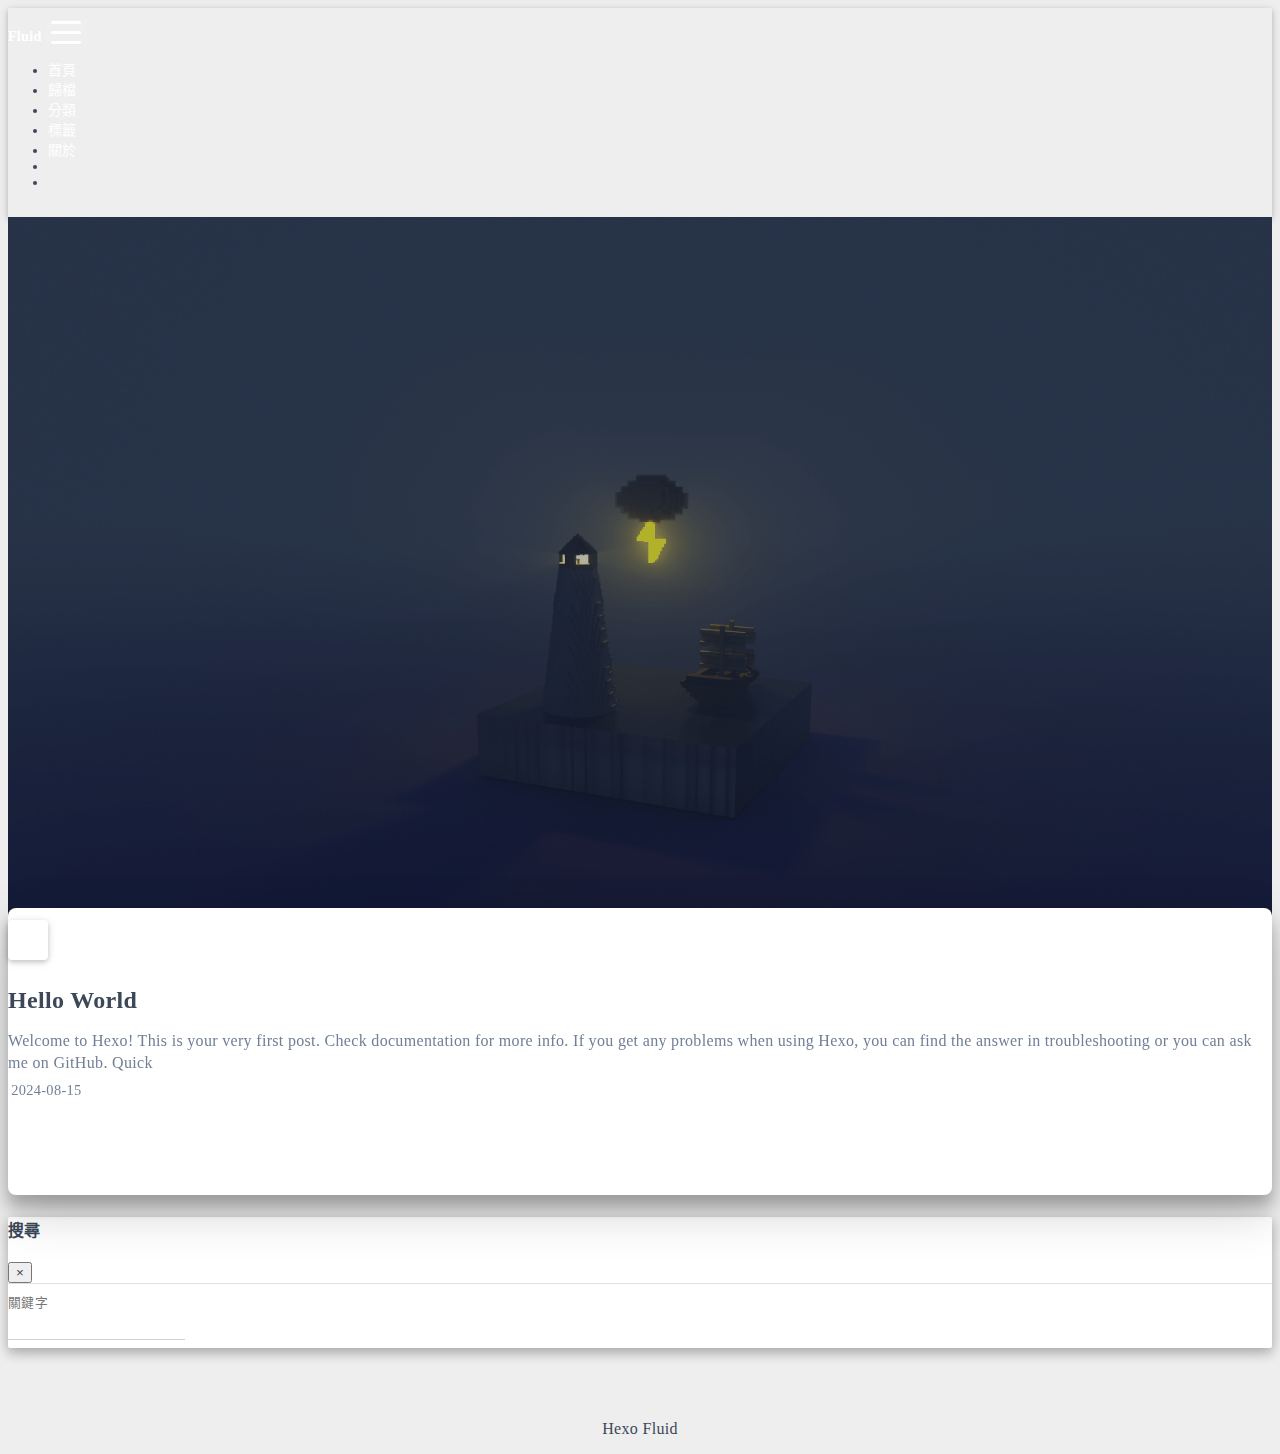
==== index.html @ ff2a2ff5 "Site updated: 2024-08-15 23:51:55" ====
<!DOCTYPE html>
<html lang="zh-TW" data-default-color-scheme=auto>



<head>
  <meta charset="UTF-8">

  <link rel="apple-touch-icon" sizes="76x76" href="/img/fluid.png">
  <link rel="icon" href="/img/fluid.png">
  

  <meta name="viewport" content="width=device-width, initial-scale=1.0, maximum-scale=5.0, shrink-to-fit=no">
  <meta http-equiv="x-ua-compatible" content="ie=edge">
  
  <meta name="theme-color" content="#2f4154">
  <meta name="author" content="James Rick">
  <meta name="keywords" content="">
  
    <meta property="og:type" content="website">
<meta property="og:title" content="Hexo">
<meta property="og:url" content="https://james093023.github.io/index.html">
<meta property="og:site_name" content="Hexo">
<meta property="og:locale" content="zh_TW">
<meta property="article:author" content="James Rick">
<meta name="twitter:card" content="summary_large_image">
  
  
  
  <title>Hexo</title>

  <link  rel="stylesheet" href="https://lib.baomitu.com/twitter-bootstrap/4.6.1/css/bootstrap.min.css" />





<!-- 主题依赖的图标库，不要自行修改 -->
<!-- Do not modify the link that theme dependent icons -->

<link rel="stylesheet" href="//at.alicdn.com/t/c/font_1749284_5i9bdhy70f8.css">



<link rel="stylesheet" href="//at.alicdn.com/t/c/font_1736178_k526ubmyhba.css">


<link  rel="stylesheet" href="/css/main.css" />


  <link id="highlight-css" rel="stylesheet" href="/css/highlight.css" />
  
    <link id="highlight-css-dark" rel="stylesheet" href="/css/highlight-dark.css" />
  




  <script id="fluid-configs">
    var Fluid = window.Fluid || {};
    Fluid.ctx = Object.assign({}, Fluid.ctx)
    var CONFIG = {"hostname":"james093023.github.io","root":"/","version":"1.9.8","typing":{"enable":true,"typeSpeed":70,"cursorChar":"_","loop":false,"scope":[]},"anchorjs":{"enable":true,"element":"h1,h2,h3,h4,h5,h6","placement":"left","visible":"hover","icon":""},"progressbar":{"enable":true,"height_px":3,"color":"#29d","options":{"showSpinner":false,"trickleSpeed":100}},"code_language":{"enable":true,"default":"TEXT"},"copy_btn":true,"image_caption":{"enable":true},"image_zoom":{"enable":true,"img_url_replace":["",""]},"toc":{"enable":true,"placement":"right","headingSelector":"h1,h2,h3,h4,h5,h6","collapseDepth":0},"lazyload":{"enable":true,"loading_img":"/img/loading.gif","onlypost":false,"offset_factor":2},"web_analytics":{"enable":false,"follow_dnt":true,"baidu":null,"google":{"measurement_id":null},"tencent":{"sid":null,"cid":null},"leancloud":{"app_id":null,"app_key":null,"server_url":null,"path":"window.location.pathname","ignore_local":false},"umami":{"src":null,"website_id":null,"domains":null,"start_time":"2024-01-01T00:00:00.000Z","token":null,"api_server":null}},"search_path":"/local-search.xml","include_content_in_search":true};

    if (CONFIG.web_analytics.follow_dnt) {
      var dntVal = navigator.doNotTrack || window.doNotTrack || navigator.msDoNotTrack;
      Fluid.ctx.dnt = dntVal && (dntVal.startsWith('1') || dntVal.startsWith('yes') || dntVal.startsWith('on'));
    }
  </script>
  <script  src="/js/utils.js" ></script>
  <script  src="/js/color-schema.js" ></script>
  


  
<meta name="generator" content="Hexo 7.3.0"></head>


<body>
  

  <header>
    

<div class="header-inner" style="height: 100vh;">
  <nav id="navbar" class="navbar fixed-top  navbar-expand-lg navbar-dark scrolling-navbar">
  <div class="container">
    <a class="navbar-brand" href="/">
      <strong>Fluid</strong>
    </a>

    <button id="navbar-toggler-btn" class="navbar-toggler" type="button" data-toggle="collapse"
            data-target="#navbarSupportedContent"
            aria-controls="navbarSupportedContent" aria-expanded="false" aria-label="Toggle navigation">
      <div class="animated-icon"><span></span><span></span><span></span></div>
    </button>

    <!-- Collapsible content -->
    <div class="collapse navbar-collapse" id="navbarSupportedContent">
      <ul class="navbar-nav ml-auto text-center">
        
          
          
          
          
            <li class="nav-item">
              <a class="nav-link" href="/" target="_self">
                <i class="iconfont icon-home-fill"></i>
                <span>首頁</span>
              </a>
            </li>
          
        
          
          
          
          
            <li class="nav-item">
              <a class="nav-link" href="/archives/" target="_self">
                <i class="iconfont icon-archive-fill"></i>
                <span>歸檔</span>
              </a>
            </li>
          
        
          
          
          
          
            <li class="nav-item">
              <a class="nav-link" href="/categories/" target="_self">
                <i class="iconfont icon-category-fill"></i>
                <span>分類</span>
              </a>
            </li>
          
        
          
          
          
          
            <li class="nav-item">
              <a class="nav-link" href="/tags/" target="_self">
                <i class="iconfont icon-tags-fill"></i>
                <span>標籤</span>
              </a>
            </li>
          
        
          
          
          
          
            <li class="nav-item">
              <a class="nav-link" href="/about/" target="_self">
                <i class="iconfont icon-user-fill"></i>
                <span>關於</span>
              </a>
            </li>
          
        
        
          <li class="nav-item" id="search-btn">
            <a class="nav-link" target="_self" href="javascript:;" data-toggle="modal" data-target="#modalSearch" aria-label="Search">
              <i class="iconfont icon-search"></i>
            </a>
          </li>
          
        
        
          <li class="nav-item" id="color-toggle-btn">
            <a class="nav-link" target="_self" href="javascript:;" aria-label="Color Toggle">
              <i class="iconfont icon-dark" id="color-toggle-icon"></i>
            </a>
          </li>
        
      </ul>
    </div>
  </div>
</nav>

  

<div id="banner" class="banner" parallax=true
     style="background: url('/img/default.png') no-repeat center center; background-size: cover;">
  <div class="full-bg-img">
    <div class="mask flex-center" style="background-color: rgba(0, 0, 0, 0.3)">
      <div class="banner-text text-center fade-in-up">
        <div class="h2">
          
            <span id="subtitle" data-typed-text="An elegant Material-Design theme for Hexo"></span>
          
        </div>

        
      </div>

      
        <div class="scroll-down-bar">
          <i class="iconfont icon-arrowdown"></i>
        </div>
      
    </div>
  </div>
</div>

</div>

  </header>

  <main>
    
      <div class="container nopadding-x-md">
        <div id="board"
          style="margin-top: 0">
          
          <div class="container">
            <div class="row">
              <div class="col-12 col-md-10 m-auto">
                


  <div class="row mx-auto index-card">
    
    
    <article class="col-12 col-md-12 mx-auto index-info">
      <h2 class="index-header">
        
        <a href="/2024/08/15/hello-world/" target="_self">
          Hello World
        </a>
      </h2>

      
      <a class="index-excerpt index-excerpt__noimg" href="/2024/08/15/hello-world/" target="_self">
        <div>
          Welcome to Hexo! This is your very first post. Check documentation for more info. If you get any problems when using Hexo, you can find the answer in troubleshooting or you can ask me on GitHub. Quick
        </div>
      </a>

      <div class="index-btm post-metas">
        
          <div class="post-meta mr-3">
            <i class="iconfont icon-date"></i>
            <time datetime="2024-08-15 23:43" pubdate>
              2024-08-15
            </time>
          </div>
        
        
        
      </div>
    </article>
  </div>





              </div>
            </div>
          </div>
        </div>
      </div>
    

    
      <a id="scroll-top-button" aria-label="TOP" href="#" role="button">
        <i class="iconfont icon-arrowup" aria-hidden="true"></i>
      </a>
    

    
      <div class="modal fade" id="modalSearch" tabindex="-1" role="dialog" aria-labelledby="ModalLabel"
     aria-hidden="true">
  <div class="modal-dialog modal-dialog-scrollable modal-lg" role="document">
    <div class="modal-content">
      <div class="modal-header text-center">
        <h4 class="modal-title w-100 font-weight-bold">搜尋</h4>
        <button type="button" id="local-search-close" class="close" data-dismiss="modal" aria-label="Close">
          <span aria-hidden="true">&times;</span>
        </button>
      </div>
      <div class="modal-body mx-3">
        <div class="md-form mb-5">
          <input type="text" id="local-search-input" class="form-control validate">
          <label data-error="x" data-success="v" for="local-search-input">關鍵字</label>
        </div>
        <div class="list-group" id="local-search-result"></div>
      </div>
    </div>
  </div>
</div>

    

    
  </main>

  <footer>
    <div class="footer-inner">
  
    <div class="footer-content">
       <a href="https://hexo.io" target="_blank" rel="nofollow noopener"><span>Hexo</span></a> <i class="iconfont icon-love"></i> <a href="https://github.com/fluid-dev/hexo-theme-fluid" target="_blank" rel="nofollow noopener"><span>Fluid</span></a> 
    </div>
  
  
  
</div>

  </footer>

  <!-- Scripts -->
  
  <script  src="https://lib.baomitu.com/nprogress/0.2.0/nprogress.min.js" ></script>
  <link  rel="stylesheet" href="https://lib.baomitu.com/nprogress/0.2.0/nprogress.min.css" />

  <script>
    NProgress.configure({"showSpinner":false,"trickleSpeed":100})
    NProgress.start()
    window.addEventListener('load', function() {
      NProgress.done();
    })
  </script>


<script  src="https://lib.baomitu.com/jquery/3.6.4/jquery.min.js" ></script>
<script  src="https://lib.baomitu.com/twitter-bootstrap/4.6.1/js/bootstrap.min.js" ></script>
<script  src="/js/events.js" ></script>
<script  src="/js/plugins.js" ></script>


  <script  src="https://lib.baomitu.com/typed.js/2.0.12/typed.min.js" ></script>
  <script>
    (function (window, document) {
      var typing = Fluid.plugins.typing;
      var subtitle = document.getElementById('subtitle');
      if (!subtitle || !typing) {
        return;
      }
      var text = subtitle.getAttribute('data-typed-text');
      
        typing(text);
      
    })(window, document);
  </script>




  
    <script  src="/js/img-lazyload.js" ></script>
  




  <script  src="/js/local-search.js" ></script>





<!-- 主题的启动项，将它保持在最底部 -->
<!-- the boot of the theme, keep it at the bottom -->
<script  src="/js/boot.js" ></script>


  

  <noscript>
    <div class="noscript-warning">博客在允許 JavaScript 運行的環境下瀏覽效果更佳</div>
  </noscript>
</body>
</html>
---- css/main.css ----
.anchorjs-link {
  text-decoration: none !important;
  transition: opacity 0.2s ease-in-out;
}
.markdown-body h1:hover > .anchorjs-link,
h2:hover > .anchorjs-link,
h3:hover > .anchorjs-link,
h4:hover > .anchorjs-link,
h5:hover > .anchorjs-link,
h6:hover > .anchorjs-link {
  opacity: 1;
}
.banner {
  height: 100%;
  position: relative;
  overflow: hidden;
  cursor: default;
}
.banner .mask {
  position: absolute;
  width: 100%;
  height: 100%;
  background-color: rgba(0,0,0,0.3);
}
.banner[parallax="true"] {
  will-change: transform;
  -webkit-transform-style: preserve-3d;
  -webkit-backface-visibility: hidden;
  transition: transform 0.05s ease-out;
}
@media (max-width: 100vh) {
  .header-inner {
    max-height: 100vw;
  }
  #board {
    margin-top: -1rem !important;
  }
}
@media (max-width: 79.99vh) {
  .scroll-down-bar {
    display: none;
  }
}
#board {
  position: relative;
  margin-top: -2rem;
  padding: 3rem 0;
  background-color: var(--board-bg-color);
  transition: background-color 0.2s ease-in-out;
  border-radius: 0.5rem;
  z-index: 3;
  -webkit-box-shadow: 0 12px 15px 0 rgba(0,0,0,0.24), 0 17px 50px 0 rgba(0,0,0,0.19);
  box-shadow: 0 12px 15px 0 rgba(0,0,0,0.24), 0 17px 50px 0 rgba(0,0,0,0.19);
}
.code-widget {
  display: inline-block;
  background-color: transparent;
  font-size: 0.75rem;
  line-height: 1;
  font-weight: bold;
  padding: 0.3rem 0.1rem 0.1rem 0.1rem;
  position: absolute;
  right: 0.45rem;
  top: 0.15rem;
  z-index: 1;
}
.code-widget-light {
  color: #999;
}
.code-widget-dark {
  color: #bababa;
}
.copy-btn {
  cursor: pointer;
  user-select: none;
  -webkit-appearance: none;
  outline: none;
}
.copy-btn > i {
  font-size: 0.75rem !important;
  font-weight: 400;
  margin-right: 0.15rem;
  opacity: 0;
  transition: opacity 0.2s ease-in-out;
}
.markdown-body pre:hover > .copy-btn > i {
  opacity: 0.9;
}
.markdown-body pre:hover > .copy-btn,
.markdown-body pre:not(:hover) > .copy-btn {
  outline: none;
}
.license-box {
  background-color: rgba(27,31,35,0.05);
  transition: background-color 0.2s ease-in-out;
  border-radius: 4px;
  font-size: 0.9rem;
  overflow: hidden;
  padding: 1.25rem;
  position: relative;
  z-index: 1;
}
.license-box .license-icon {
  position: absolute;
  top: 50%;
  left: 100%;
}
.license-box .license-icon::after {
  content: "\e8e4";
  font-size: 12.5rem;
  line-height: 1;
  opacity: 0.1;
  position: relative;
  left: -0.85em;
  bottom: 0.5em;
  z-index: -1;
}
.license-box .license-title {
  margin-bottom: 1rem;
}
.license-box .license-title div:nth-child(1) {
  line-height: 1.2;
  margin-bottom: 0.25rem;
}
.license-box .license-title div:nth-child(2) {
  color: var(--sec-text-color);
  font-size: 0.8rem;
}
.license-box .license-meta {
  align-items: center;
  display: flex;
  flex-wrap: wrap;
  justify-content: flex-start;
}
.license-box .license-meta .license-meta-item {
  align-items: center;
  justify-content: center;
  margin-right: 1.5rem;
}
.license-box .license-meta .license-meta-item div:nth-child(1) {
  color: var(--sec-text-color);
  font-size: 0.8rem;
  font-weight: normal;
}
.license-box .license-meta .license-meta-item i.iconfont {
  font-size: 1rem;
}
@media (max-width: 575px) and (min-width: 425px) {
  .license-box .license-meta .license-meta-item {
    display: flex;
    justify-content: flex-start;
    flex-wrap: wrap;
    font-size: 0.8rem;
    flex: 0 0 50%;
    max-width: 50%;
    margin-right: 0;
  }
  .license-box .license-meta .license-meta-item div:nth-child(1) {
    margin-right: 0.5rem;
  }
  .license-box .license-meta .license-meta-date {
    order: -1;
  }
}
@media (max-width: 424px) {
  .license-box::after {
    top: -65px;
  }
  .license-box .license-meta {
    flex-direction: column;
    align-items: flex-start;
  }
  .license-box .license-meta .license-meta-item {
    display: flex;
    flex-wrap: wrap;
    font-size: 0.8rem;
  }
  .license-box .license-meta .license-meta-item div:nth-child(1) {
    margin-right: 0.5rem;
  }
}
.footer-inner {
  padding: 3rem 0 1rem 0;
  text-align: center;
}
.footer-inner > div:not(:first-child) {
  margin: 0.25rem 0;
  font-size: 0.85rem;
}
.footer-inner .statistics {
  display: flex;
  flex-direction: row;
  justify-content: center;
}
.footer-inner .statistics > span {
  flex: 1;
  margin: 0 0.25rem;
}
.footer-inner .statistics > *:nth-last-child(2):first-child {
  text-align: right;
}
.footer-inner .statistics > *:nth-last-child(2):first-child ~ * {
  text-align: left;
}
.footer-inner .beian {
  display: flex;
  flex-direction: row;
  justify-content: center;
}
.footer-inner .beian > * {
  margin: 0 0.25rem;
}
.footer-inner .beian-police {
  position: relative;
  overflow: hidden;
  display: inline-flex;
  align-items: center;
  justify-content: left;
}
.footer-inner .beian-police img {
  margin-right: 3px;
  width: 1rem;
  height: 1rem;
  margin-bottom: 0.1rem;
}
@media (max-width: 424px) {
  .footer-inner .statistics {
    flex-direction: column;
  }
  .footer-inner .statistics > *:nth-last-child(2):first-child {
    text-align: center;
  }
  .footer-inner .statistics > *:nth-last-child(2):first-child ~ * {
    text-align: center;
  }
  .footer-inner .beian {
    flex-direction: column;
  }
  .footer-inner .beian .beian-police {
    justify-content: center;
  }
  .footer-inner .beian > *:nth-last-child(2):first-child {
    text-align: center;
  }
  .footer-inner .beian > *:nth-last-child(2):first-child ~ * {
    text-align: center;
  }
}
sup > a::before,
.footnote-text::before {
  display: block;
  content: "";
  margin-top: -5rem;
  height: 5rem;
  width: 1px;
  visibility: hidden;
}
sup > a::before,
.footnote-text::before {
  display: inline-block;
}
.footnote-item::before {
  display: block;
  content: "";
  margin-top: -5rem;
  height: 5rem;
  width: 1px;
  visibility: hidden;
}
.footnote-list ol {
  list-style-type: none;
  counter-reset: sectioncounter;
  padding-left: 0.5rem;
  font-size: 0.95rem;
}
.footnote-list ol li:before {
  font-family: "Helvetica Neue", monospace, "Monaco";
  content: "[" counter(sectioncounter) "]";
  counter-increment: sectioncounter;
}
.footnote-list ol li+li {
  margin-top: 0.5rem;
}
.footnote-text {
  padding-left: 0.5em;
}
.navbar {
  background-color: transparent;
  font-size: 0.875rem;
  box-shadow: 0 2px 5px 0 rgba(0,0,0,0.16), 0 2px 10px 0 rgba(0,0,0,0.12);
  -webkit-box-shadow: 0 2px 5px 0 rgba(0,0,0,0.16), 0 2px 10px 0 rgba(0,0,0,0.12);
}
.navbar .navbar-brand {
  color: var(--navbar-text-color);
}
.navbar .navbar-toggler .animated-icon span {
  background-color: var(--navbar-text-color);
}
.navbar .nav-item .nav-link {
  display: block;
  color: var(--navbar-text-color);
  transition: color 0.2s ease-in-out, background-color 0.2s ease-in-out;
}
.navbar .nav-item .nav-link:hover {
  color: var(--link-hover-color);
}
.navbar .nav-item .nav-link:focus {
  color: var(--navbar-text-color);
}
.navbar .nav-item .nav-link i {
  font-size: 0.875rem;
  line-height: inherit;
}
.navbar .nav-item .nav-link i:only-child {
  margin: 0 0.2rem;
}
.navbar .navbar-toggler {
  border-width: 0;
  outline: 0;
}
.navbar.scrolling-navbar {
  will-change: background, padding;
  -webkit-transition: background 0.5s ease-in-out, padding 0.5s ease-in-out;
  transition: background 0.5s ease-in-out, padding 0.5s ease-in-out;
}
@media (min-width: 600px) {
  .navbar.scrolling-navbar {
    padding-top: 12px;
    padding-bottom: 12px;
  }
  .navbar.scrolling-navbar .navbar-nav > li {
    -webkit-transition-duration: 1s;
    transition-duration: 1s;
  }
}
.navbar.scrolling-navbar.top-nav-collapse {
  padding-top: 5px;
  padding-bottom: 5px;
}
.navbar .dropdown-menu {
  font-size: 0.875rem;
  color: var(--navbar-text-color);
  background-color: rgba(0,0,0,0.3);
  border: none;
  min-width: 8rem;
  -webkit-transition: background 0.5s ease-in-out, padding 0.5s ease-in-out;
  transition: background 0.5s ease-in-out, padding 0.5s ease-in-out;
}
@media (max-width: 991.98px) {
  .navbar .dropdown-menu {
    text-align: center;
  }
}
.navbar .dropdown-item {
  color: var(--navbar-text-color);
}
.navbar .dropdown-item:hover,
.navbar .dropdown-item:focus {
  color: var(--link-hover-color);
  background-color: rgba(0,0,0,0.1);
}
@media (min-width: 992px) {
  .navbar .dropdown:hover > .dropdown-menu {
    display: block;
  }
  .navbar .dropdown > .dropdown-toggle:active {
    pointer-events: none;
  }
  .navbar .dropdown-menu {
    top: 95%;
  }
}
.navbar .animated-icon {
  width: 30px;
  height: 20px;
  position: relative;
  margin: 0;
  -webkit-transform: rotate(0deg);
  -moz-transform: rotate(0deg);
  -o-transform: rotate(0deg);
  transform: rotate(0deg);
  -webkit-transition: 0.5s ease-in-out;
  -moz-transition: 0.5s ease-in-out;
  -o-transition: 0.5s ease-in-out;
  transition: 0.5s ease-in-out;
  cursor: pointer;
}
.navbar .animated-icon span {
  display: block;
  position: absolute;
  height: 3px;
  width: 100%;
  border-radius: 9px;
  opacity: 1;
  left: 0;
  -webkit-transform: rotate(0deg);
  -moz-transform: rotate(0deg);
  -o-transform: rotate(0deg);
  transform: rotate(0deg);
  -webkit-transition: 0.25s ease-in-out;
  -moz-transition: 0.25s ease-in-out;
  -o-transition: 0.25s ease-in-out;
  transition: 0.25s ease-in-out;
  background: #fff;
}
.navbar .animated-icon span:nth-child(1) {
  top: 0;
}
.navbar .animated-icon span:nth-child(2) {
  top: 10px;
}
.navbar .animated-icon span:nth-child(3) {
  top: 20px;
}
.navbar .animated-icon.open span:nth-child(1) {
  top: 11px;
  -webkit-transform: rotate(135deg);
  -moz-transform: rotate(135deg);
  -o-transform: rotate(135deg);
  transform: rotate(135deg);
}
.navbar .animated-icon.open span:nth-child(2) {
  opacity: 0;
  left: -60px;
}
.navbar .animated-icon.open span:nth-child(3) {
  top: 11px;
  -webkit-transform: rotate(-135deg);
  -moz-transform: rotate(-135deg);
  -o-transform: rotate(-135deg);
  transform: rotate(-135deg);
}
.navbar .dropdown-collapse,
.top-nav-collapse,
.navbar-col-show {
  background-color: var(--navbar-bg-color);
}
@media (max-width: 767px) {
  .navbar {
    font-size: 1rem;
    line-height: 2.5rem;
  }
}
.banner-text {
  color: var(--subtitle-color);
  max-width: calc(960px - 6rem);
  width: 80%;
  overflow-wrap: break-word;
}
.banner-text .typed-cursor {
  margin: 0 0.2rem;
}
@media (max-width: 767px) {
  #subtitle,
  .typed-cursor {
    font-size: 1.5rem;
  }
}
@media (max-width: 575px) {
  .banner-text {
    font-size: 0.9rem;
  }
  #subtitle,
  .typed-cursor {
    font-size: 1.35rem;
  }
}
.modal-dialog .modal-content {
  background-color: var(--board-bg-color);
  border: 0;
  border-radius: 0.125rem;
  -webkit-box-shadow: 0 5px 11px 0 rgba(0,0,0,0.18), 0 4px 15px 0 rgba(0,0,0,0.15);
  box-shadow: 0 5px 11px 0 rgba(0,0,0,0.18), 0 4px 15px 0 rgba(0,0,0,0.15);
}
.modal-dialog .modal-content .modal-header {
  border-bottom-color: var(--line-color);
  transition: border-bottom-color 0.2s ease-in-out;
}
.close {
  color: var(--text-color);
}
.close:hover {
  color: var(--link-hover-color);
}
.close:focus {
  outline: 0;
}
.modal-dialog .modal-content .modal-header {
  border-top-left-radius: 0.125rem;
  border-top-right-radius: 0.125rem;
  border-bottom: 1px solid #dee2e6;
}
.md-form {
  position: relative;
  margin-top: 1.5rem;
  margin-bottom: 1.5rem;
}
.md-form input[type] {
  -webkit-box-sizing: content-box;
  box-sizing: content-box;
  background-color: transparent;
  border: none;
  border-bottom: 1px solid #ced4da;
  border-radius: 0;
  outline: none;
  -webkit-box-shadow: none;
  box-shadow: none;
  transition: border-color 0.15s ease-in-out, box-shadow 0.15s ease-in-out, -webkit-box-shadow 0.15s ease-in-out;
}
.md-form input[type]:focus:not([readonly]) {
  border-bottom: 1px solid #4285f4;
  -webkit-box-shadow: 0 1px 0 0 #4285f4;
  box-shadow: 0 1px 0 0 #4285f4;
}
.md-form input[type]:focus:not([readonly]) + label {
  color: #4285f4;
}
.md-form input[type].valid,
.md-form input[type]:focus.valid {
  border-bottom: 1px solid #00c851;
  -webkit-box-shadow: 0 1px 0 0 #00c851;
  box-shadow: 0 1px 0 0 #00c851;
}
.md-form input[type].valid + label,
.md-form input[type]:focus.valid + label {
  color: #00c851;
}
.md-form input[type].invalid,
.md-form input[type]:focus.invalid {
  border-bottom: 1px solid #f44336;
  -webkit-box-shadow: 0 1px 0 0 #f44336;
  box-shadow: 0 1px 0 0 #f44336;
}
.md-form input[type].invalid + label,
.md-form input[type]:focus.invalid + label {
  color: #f44336;
}
.md-form input[type].validate {
  margin-bottom: 2.5rem;
}
.md-form input[type].form-control {
  height: auto;
  padding: 0.6rem 0 0.4rem 0;
  margin: 0 0 0.5rem 0;
  color: var(--text-color);
  background-color: transparent;
  border-radius: 0;
}
.md-form label {
  font-size: 0.8rem;
  position: absolute;
  top: -1rem;
  left: 0;
  color: #757575;
  cursor: text;
  transition: color 0.2s ease-out;
}
.modal-open[style] {
  padding-right: 0 !important;
  overflow: auto;
}
.modal-open[style] #navbar[style] {
  padding-right: 1rem !important;
}
#nprogress .bar {
  height: 3px !important;
  background-color: #29d !important;
}
#nprogress .peg {
  box-shadow: 0 0 14px #29d, 0 0 8px #29d !important;
}
@media (max-width: 575px) {
  #nprogress .bar {
    display: none;
  }
}
.noscript-warning {
  background-color: #f55;
  color: #fff;
  font-family: sans-serif;
  font-size: 1rem;
  font-weight: bold;
  position: fixed;
  left: 0;
  bottom: 0;
  text-align: center;
  width: 100%;
  z-index: 99;
}
.pagination {
  margin-top: 3rem;
  justify-content: center;
}
.pagination .space {
  align-self: flex-end;
}
.pagination .page-number,
.pagination .current,
.pagination .extend {
  outline: 0;
  border: 0;
  background-color: transparent;
  font-size: 0.9rem;
  padding: 0.5rem 0.75rem;
  line-height: 1.25;
  border-radius: 0.125rem;
}
.pagination .page-number {
  margin: 0 0.05rem;
}
.pagination .page-number:hover,
.pagination .current {
  transition: background-color 0.2s ease-in-out;
  background-color: var(--link-hover-bg-color);
}
.qr-trigger {
  cursor: pointer;
  position: relative;
}
.qr-trigger:hover .qr-img {
  display: block;
  transition: all 0.3s;
}
.qr-img {
  max-width: 12rem;
  position: absolute;
  right: -5.25rem;
  z-index: 99;
  display: none;
  border-radius: 0.2rem;
  background-color: transparent;
  box-shadow: 0 0 20px -5px rgba(158,158,158,0.2);
}
.scroll-down-bar {
  position: absolute;
  width: 100%;
  height: 6rem;
  text-align: center;
  cursor: pointer;
  bottom: 0;
}
.scroll-down-bar i.iconfont {
  font-size: 2rem;
  font-weight: bold;
  display: inline-block;
  position: relative;
  padding-top: 2rem;
  color: var(--subtitle-color);
  transform: translateZ(0);
  animation: scroll-down 1.5s infinite;
}
#scroll-top-button {
  position: fixed;
  z-index: 99;
  background: var(--board-bg-color);
  transition: background-color 0.2s ease-in-out, bottom 0.3s ease;
  border-radius: 4px;
  min-width: 40px;
  min-height: 40px;
  bottom: -60px;
  outline: none;
  display: flex;
  display: -webkit-flex;
  align-items: center;
  box-shadow: 0 2px 5px 0 rgba(0,0,0,0.16), 0 2px 10px 0 rgba(0,0,0,0.12);
}
#scroll-top-button i {
  font-size: 32px;
  margin: auto;
  color: var(--sec-text-color);
}
#scroll-top-button:hover i,
#scroll-top-button:active i {
  animation-name: scroll-top;
  animation-duration: 1s;
  animation-delay: 0.1s;
  animation-timing-function: ease-in-out;
  animation-iteration-count: infinite;
  animation-fill-mode: forwards;
  animation-direction: alternate;
}
#local-search-result .search-list-title {
  border-left: 3px solid #0d47a1;
}
#local-search-result .search-list-content {
  padding: 0 1.25rem;
}
#local-search-result .search-word {
  color: #ff4500;
}
#toc {
  visibility: hidden;
}
.toc-header {
  margin-bottom: 0.5rem;
  font-weight: bold;
  line-height: 1.2;
}
.toc-header,
.toc-header > i {
  font-size: 1.25rem;
}
.toc-body {
  max-height: 75vh;
  overflow-y: auto;
  overflow: -moz-scrollbars-none;
  -ms-overflow-style: none;
}
.toc-body ol {
  list-style: none;
  padding-inline-start: 1rem;
}
.toc-body::-webkit-scrollbar {
  display: none;
}
.tocbot-list {
  position: relative;
}
.tocbot-list ol {
  list-style: none;
  padding-left: 1rem;
}
.tocbot-list a {
  font-size: 0.95rem;
}
.tocbot-link {
  color: var(--text-color);
}
.tocbot-active-link {
  font-weight: bold;
  color: var(--link-hover-color);
}
.tocbot-is-collapsed {
  max-height: 0;
}
.tocbot-is-collapsible {
  overflow: hidden;
  transition: all 0.3s ease-in-out;
}
.toc-list-item {
  white-space: nowrap;
  overflow: hidden;
  text-overflow: ellipsis;
}
.toc-list-item.is-active-li::before {
  height: 1rem;
  margin: 0.25rem 0;
  visibility: visible;
}
.toc-list-item::before {
  width: 0.15rem;
  height: 0.2rem;
  position: absolute;
  left: 0.25rem;
  content: "";
  border-radius: 2px;
  margin: 0.65rem 0;
  background: var(--link-hover-color);
  visibility: hidden;
  transition: height 0.1s ease-in-out, margin 0.1s ease-in-out, visibility 0.1s ease-in-out;
}
.sidebar {
  position: -webkit-sticky;
  position: sticky;
  top: 2rem;
  padding: 3rem 0;
}
html {
  font-size: 16px;
  letter-spacing: 0.02em;
}
html,
body {
  height: 100%;
  font-family: var(--font-family-sans-serif);
  overflow-wrap: break-word;
}
body {
  transition: color 0.2s ease-in-out, background-color 0.2s ease-in-out;
  background-color: var(--body-bg-color);
  color: var(--text-color);
  -webkit-font-smoothing: antialiased;
  -moz-osx-font-smoothing: grayscale;
}
body a {
  color: var(--text-color);
  text-decoration: none;
  cursor: pointer;
  transition: color 0.2s ease-in-out, background-color 0.2s ease-in-out;
}
body a:hover {
  color: var(--link-hover-color);
  text-decoration: none;
  transition: color 0.2s ease-in-out, background-color 0.2s ease-in-out;
}
code {
  color: inherit;
}
table {
  font-size: inherit;
  color: var(--post-text-color);
}
img[lazyload] {
  object-fit: cover;
}
*[align="left"] {
  text-align: left;
}
*[align="center"] {
  text-align: center;
}
*[align="right"] {
  text-align: right;
}
::-webkit-scrollbar {
  width: 6px;
  height: 6px;
}
::-webkit-scrollbar-thumb {
  background-color: var(--scrollbar-color);
  border-radius: 6px;
}
::-webkit-scrollbar-thumb:hover {
  background-color: var(--scrollbar-hover-color);
}
::-webkit-scrollbar-corner {
  background-color: transparent;
}
label {
  margin-bottom: 0;
}
i.iconfont {
  font-size: 1em;
  line-height: 1;
}
:root {
  --color-mode: "light";
  --body-bg-color: #eee;
  --board-bg-color: #fff;
  --text-color: #3c4858;
  --sec-text-color: #718096;
  --post-text-color: #2c3e50;
  --post-heading-color: #1a202c;
  --post-link-color: #0366d6;
  --link-hover-color: #30a9de;
  --link-hover-bg-color: #f8f9fa;
  --line-color: #eaecef;
  --navbar-bg-color: #2f4154;
  --navbar-text-color: #fff;
  --subtitle-color: #fff;
  --scrollbar-color: #c4c6c9;
  --scrollbar-hover-color: #a6a6a6;
  --button-bg-color: transparent;
  --button-hover-bg-color: #f2f3f5;
  --highlight-bg-color: #f6f8fa;
  --inlinecode-bg-color: rgba(175,184,193,0.2);
  --fold-title-color: #3c4858;
  --fold-border-color: #eaecef;
}
@media (prefers-color-scheme: dark) {
  :root {
    --color-mode: "dark";
  }
  :root:not([data-user-color-scheme]) {
    --body-bg-color: #181c27;
    --board-bg-color: #252d38;
    --text-color: #c4c6c9;
    --sec-text-color: #a7a9ad;
    --post-text-color: #c4c6c9;
    --post-heading-color: #c4c6c9;
    --post-link-color: #1589e9;
    --link-hover-color: #30a9de;
    --link-hover-bg-color: #364151;
    --line-color: #435266;
    --navbar-bg-color: #1f3144;
    --navbar-text-color: #d0d0d0;
    --subtitle-color: #d0d0d0;
    --scrollbar-color: #687582;
    --scrollbar-hover-color: #9da8b3;
    --button-bg-color: transparent;
    --button-hover-bg-color: #46647e;
    --highlight-bg-color: #303030;
    --inlinecode-bg-color: rgba(99,110,123,0.4);
    --fold-title-color: #c4c6c9;
    --fold-border-color: #435266;
  }
  :root:not([data-user-color-scheme]) img {
    -webkit-filter: brightness(0.9);
    filter: brightness(0.9);
    transition: filter 0.2s ease-in-out;
  }
  :root:not([data-user-color-scheme]) .license-box {
    background-color: rgba(62,75,94,0.35);
    transition: background-color 0.2s ease-in-out;
  }
  :root:not([data-user-color-scheme]) .gt-comment-admin .gt-comment-content {
    background-color: transparent;
    transition: background-color 0.2s ease-in-out;
  }
}
@media not print {
  [data-user-color-scheme="dark"] {
    --body-bg-color: #181c27;
    --board-bg-color: #252d38;
    --text-color: #c4c6c9;
    --sec-text-color: #a7a9ad;
    --post-text-color: #c4c6c9;
    --post-heading-color: #c4c6c9;
    --post-link-color: #1589e9;
    --link-hover-color: #30a9de;
    --link-hover-bg-color: #364151;
    --line-color: #435266;
    --navbar-bg-color: #1f3144;
    --navbar-text-color: #d0d0d0;
    --subtitle-color: #d0d0d0;
    --scrollbar-color: #687582;
    --scrollbar-hover-color: #9da8b3;
    --button-bg-color: transparent;
    --button-hover-bg-color: #46647e;
    --highlight-bg-color: #303030;
    --inlinecode-bg-color: rgba(99,110,123,0.4);
    --fold-title-color: #c4c6c9;
    --fold-border-color: #435266;
  }
  [data-user-color-scheme="dark"] img {
    -webkit-filter: brightness(0.9);
    filter: brightness(0.9);
    transition: filter 0.2s ease-in-out;
  }
  [data-user-color-scheme="dark"] .license-box {
    background-color: rgba(62,75,94,0.35);
    transition: background-color 0.2s ease-in-out;
  }
  [data-user-color-scheme="dark"] .gt-comment-admin .gt-comment-content {
    background-color: transparent;
    transition: background-color 0.2s ease-in-out;
  }
}
@media print {
  :root {
    --color-mode: "light";
  }
}
.fade-in-up {
  -webkit-animation-name: fade-in-up;
  animation-name: fade-in-up;
}
.hidden-mobile {
  display: block;
}
.visible-mobile {
  display: none;
}
@media (max-width: 575px) {
  .hidden-mobile {
    display: none;
  }
  .visible-mobile {
    display: block;
  }
}
.nomargin-x {
  margin-left: 0 !important;
  margin-right: 0 !important;
}
.nopadding-x {
  padding-left: 0 !important;
  padding-right: 0 !important;
}
@media (max-width: 767px) {
  .nopadding-x-md {
    padding-left: 0 !important;
    padding-right: 0 !important;
  }
}
.flex-center {
  display: -webkit-box;
  display: -ms-flexbox;
  display: flex;
  -webkit-box-align: center;
  -ms-flex-align: center;
  align-items: center;
  -webkit-box-pack: center;
  -ms-flex-pack: center;
  justify-content: center;
  height: 100%;
}
.hover-with-bg {
  display: inline-block;
  line-height: 1;
}
.hover-with-bg:hover {
  background-color: var(--link-hover-bg-color);
  transition-duration: 0.2s;
  transition-timing-function: ease-in-out;
  border-radius: 0.2rem;
}
@-moz-keyframes fade-in-up {
  from {
    opacity: 0;
    -webkit-transform: translate3d(0, 100%, 0);
    transform: translate3d(0, 100%, 0);
  }
  to {
    opacity: 1;
    -webkit-transform: translate3d(0, 0, 0);
    transform: translate3d(0, 0, 0);
  }
}
@-webkit-keyframes fade-in-up {
  from {
    opacity: 0;
    -webkit-transform: translate3d(0, 100%, 0);
    transform: translate3d(0, 100%, 0);
  }
  to {
    opacity: 1;
    -webkit-transform: translate3d(0, 0, 0);
    transform: translate3d(0, 0, 0);
  }
}
@-o-keyframes fade-in-up {
  from {
    opacity: 0;
    -webkit-transform: translate3d(0, 100%, 0);
    transform: translate3d(0, 100%, 0);
  }
  to {
    opacity: 1;
    -webkit-transform: translate3d(0, 0, 0);
    transform: translate3d(0, 0, 0);
  }
}
@keyframes fade-in-up {
  from {
    opacity: 0;
    -webkit-transform: translate3d(0, 100%, 0);
    transform: translate3d(0, 100%, 0);
  }
  to {
    opacity: 1;
    -webkit-transform: translate3d(0, 0, 0);
    transform: translate3d(0, 0, 0);
  }
}
@-moz-keyframes scroll-down {
  0% {
    opacity: 0.8;
    top: 0;
  }
  50% {
    opacity: 0.4;
    top: -1em;
  }
  100% {
    opacity: 0.8;
    top: 0;
  }
}
@-webkit-keyframes scroll-down {
  0% {
    opacity: 0.8;
    top: 0;
  }
  50% {
    opacity: 0.4;
    top: -1em;
  }
  100% {
    opacity: 0.8;
    top: 0;
  }
}
@-o-keyframes scroll-down {
  0% {
    opacity: 0.8;
    top: 0;
  }
  50% {
    opacity: 0.4;
    top: -1em;
  }
  100% {
    opacity: 0.8;
    top: 0;
  }
}
@keyframes scroll-down {
  0% {
    opacity: 0.8;
    top: 0;
  }
  50% {
    opacity: 0.4;
    top: -1em;
  }
  100% {
    opacity: 0.8;
    top: 0;
  }
}
@-moz-keyframes scroll-top {
  0% {
    -webkit-transform: translateY(0);
    transform: translateY(0);
  }
  50% {
    -webkit-transform: translateY(-0.35rem);
    transform: translateY(-0.35rem);
  }
  100% {
    -webkit-transform: translateY(0);
    transform: translateY(0);
  }
}
@-webkit-keyframes scroll-top {
  0% {
    -webkit-transform: translateY(0);
    transform: translateY(0);
  }
  50% {
    -webkit-transform: translateY(-0.35rem);
    transform: translateY(-0.35rem);
  }
  100% {
    -webkit-transform: translateY(0);
    transform: translateY(0);
  }
}
@-o-keyframes scroll-top {
  0% {
    -webkit-transform: translateY(0);
    transform: translateY(0);
  }
  50% {
    -webkit-transform: translateY(-0.35rem);
    transform: translateY(-0.35rem);
  }
  100% {
    -webkit-transform: translateY(0);
    transform: translateY(0);
  }
}
@keyframes scroll-top {
  0% {
    -webkit-transform: translateY(0);
    transform: translateY(0);
  }
  50% {
    -webkit-transform: translateY(-0.35rem);
    transform: translateY(-0.35rem);
  }
  100% {
    -webkit-transform: translateY(0);
    transform: translateY(0);
  }
}
@media print {
  header,
  footer,
  .side-col,
  #scroll-top-button,
  .post-prevnext,
  #comments {
    display: none !important;
  }
  .markdown-body a:not([href^='#']):not([href^='javascript:']):not(.print-no-link)::after {
    content: ' (' attr(href) ')';
    font-size: 0.8rem;
    color: var(--post-text-color);
    opacity: 0.8;
  }
  .markdown-body > h1,
  .markdown-body h2 {
    border-bottom-color: transparent !important;
  }
  .markdown-body > h1,
  .markdown-body h2,
  .markdown-body h3,
  .markdown-body h4,
  .markdown-body h5,
  .markdown-body h6 {
    margin-top: 1.25em !important;
    margin-bottom: 0.25em !important;
  }
  .markdown-body [data-anchorjs-icon]::after {
    display: none;
  }
  .markdown-body figure.highlight table,
  .markdown-body figure.highlight tbody,
  .markdown-body figure.highlight tr,
  .markdown-body figure.highlight td.code,
  .markdown-body figure.highlight td.code pre {
    width: 100% !important;
    display: block !important;
  }
  .markdown-body figure.highlight pre > code {
    white-space: pre-wrap;
  }
  .markdown-body figure.highlight .gutter,
  .markdown-body figure.highlight .code-widget {
    display: none !important;
  }
  .post-metas a {
    text-decoration: none;
  }
}
@media not print {
  #seo-header {
    display: none;
  }
}
.index-card {
  margin-bottom: 2.5rem;
}
.index-img img {
  display: block;
  width: 100%;
  height: 10rem;
  object-fit: cover;
  box-shadow: 0 5px 11px 0 rgba(0,0,0,0.18), 0 4px 15px 0 rgba(0,0,0,0.15);
  border-radius: 0.25rem;
  background-color: transparent;
}
.index-info {
  display: flex;
  flex-direction: column;
  justify-content: space-between;
  padding-top: 0.5rem;
  padding-bottom: 0.5rem;
}
.index-header {
  color: var(--text-color);
  font-size: 1.5rem;
  font-weight: bold;
  line-height: 1.4;
  white-space: nowrap;
  overflow: hidden;
  text-overflow: ellipsis;
  margin-bottom: 0.25rem;
}
.index-header .index-pin {
  color: var(--text-color);
  font-size: 1.5rem;
  margin-right: 0.15rem;
}
.index-btm {
  color: var(--sec-text-color);
}
.index-btm a {
  color: var(--sec-text-color);
}
.index-excerpt {
  color: var(--sec-text-color);
  margin: 0.5rem 0;
  height: calc(1.4rem * 3);
  overflow: hidden;
  display: flex;
}
.index-excerpt > div {
  width: 100%;
  line-height: 1.4rem;
  word-break: break-word;
  display: -webkit-box;
  -webkit-box-orient: vertical;
  -webkit-line-clamp: 3;
}
.index-excerpt__noimg {
  height: auto;
  max-height: calc(1.4rem * 3);
}
@media (max-width: 767px) {
  .index-info {
    padding-top: 1.25rem;
  }
  .index-header {
    font-size: 1.25rem;
    white-space: normal;
    overflow: hidden;
    word-break: break-word;
    display: -webkit-box;
    -webkit-box-orient: vertical;
    -webkit-line-clamp: 2;
  }
  .index-header .index-pin {
    font-size: 1.25rem;
  }
  .index-excerpt {
    height: auto;
    max-height: calc(1.4rem * 3);
    margin: 0.25rem 0;
  }
}
#valine.v[data-class=v] .status-bar,
#valine.v[data-class=v] .veditor,
#valine.v[data-class=v] .vinput,
#valine.v[data-class=v] .vbtn,
#valine.v[data-class=v] p,
#valine.v[data-class=v] pre code {
  color: var(--text-color);
}
#valine.v[data-class=v] .vinput::placeholder {
  color: var(--sec-text-color);
}
#valine.v[data-class=v] .vicon {
  fill: var(--text-color);
}
.gt-container .gt-comment-content:hover {
  -webkit-box-shadow: none;
  box-shadow: none;
}
.gt-container .gt-comment-body {
  color: var(--text-color) !important;
  transition: color 0.2s ease-in-out;
}
#remark-km423lmfdslkm34-back {
  z-index: 1030;
}
#remark-km423lmfdslkm34-node {
  z-index: 1031;
}
.markdown-body .highlight pre,
.markdown-body pre {
  padding: 1.45rem 1rem;
}
.markdown-body pre code.hljs {
  padding: 0;
}
.markdown-body pre[class*="language-"] {
  padding-top: 1.45rem;
  padding-bottom: 1.45rem;
  padding-right: 1rem;
  line-height: 1.5;
  margin-bottom: 1rem;
}
.markdown-body .code-wrapper {
  position: relative;
  border-radius: 4px;
  margin-bottom: 1rem;
}
.markdown-body .hljs,
.markdown-body .highlight pre,
.markdown-body .code-wrapper pre,
.markdown-body figure.highlight td.gutter {
  transition: color 0.2s ease-in-out, background-color 0.2s ease-in-out;
  background-color: var(--highlight-bg-color);
}
pre[class*=language-].line-numbers {
  position: initial;
}
figure {
  margin: 1rem 0;
}
figure.highlight {
  position: relative;
}
figure.highlight table {
  border: 0;
  margin: 0;
  width: auto;
  border-radius: 4px;
}
figure.highlight td {
  border: 0;
  padding: 0;
}
figure.highlight tr {
  border: 0;
}
figure.highlight td.code {
  width: 100%;
}
figure.highlight td.gutter {
  display: table-cell;
  position: -webkit-sticky;
  position: sticky;
  left: 0;
  z-index: 1;
}
figure.highlight td.gutter pre {
  text-align: right;
  padding: 0 0.75rem;
  border-radius: initial;
  border-right: 1px solid #999;
}
figure.highlight td.gutter pre span.line {
  color: #999;
}
figure.highlight td.code > pre {
  border-top-left-radius: 0;
  border-bottom-left-radius: 0;
}
.markdown-body {
  font-size: 1rem;
  line-height: 1.6;
  font-family: var(--font-family-sans-serif);
  margin-bottom: 2rem;
  color: var(--post-text-color);
}
.markdown-body > h1,
.markdown-body h2 {
  border-bottom-color: var(--line-color);
}
.markdown-body > h1,
.markdown-body h2,
.markdown-body h3,
.markdown-body h4,
.markdown-body h5,
.markdown-body h6 {
  color: var(--post-heading-color);
  transition: color 0.2s ease-in-out, border-bottom-color 0.2s ease-in-out;
  font-weight: bold;
  margin-bottom: 0.75em;
  margin-top: 2em;
}
.markdown-body > h1::before,
.markdown-body h2::before,
.markdown-body h3::before,
.markdown-body h4::before,
.markdown-body h5::before,
.markdown-body h6::before {
  display: block;
  content: "";
  margin-top: -5rem;
  height: 5rem;
  width: 1px;
  visibility: hidden;
}
.markdown-body > h1:focus,
.markdown-body h2:focus,
.markdown-body h3:focus,
.markdown-body h4:focus,
.markdown-body h5:focus,
.markdown-body h6:focus {
  outline: none;
}
.markdown-body a {
  color: var(--post-link-color);
}
.markdown-body strong {
  font-weight: bold;
}
.markdown-body code {
  tab-size: 4;
  background-color: var(--inlinecode-bg-color);
  transition: background-color 0.2s ease-in-out;
}
.markdown-body table tr {
  background-color: var(--board-bg-color);
  transition: background-color 0.2s ease-in-out;
}
.markdown-body table tr:nth-child(2n) {
  background-color: var(--board-bg-color);
  transition: background-color 0.2s ease-in-out;
}
.markdown-body table th,
.markdown-body table td {
  border-color: var(--line-color);
  transition: border-color 0.2s ease-in-out;
}
.markdown-body pre {
  font-size: 85% !important;
}
.markdown-body pre .mermaid {
  text-align: center;
}
.markdown-body pre .mermaid > svg {
  min-width: 100%;
}
.markdown-body p > img,
.markdown-body p > a > img,
.markdown-body figure > img,
.markdown-body figure > a > img {
  max-width: 90%;
  margin: 1.5rem auto;
  display: block;
  box-shadow: 0 5px 11px 0 rgba(0,0,0,0.18), 0 4px 15px 0 rgba(0,0,0,0.15);
  border-radius: 4px;
  background-color: transparent;
}
.markdown-body blockquote {
  color: var(--sec-text-color);
}
.markdown-body details {
  cursor: pointer;
}
.markdown-body details summary {
  outline: none;
}
hr,
.markdown-body hr {
  background-color: initial;
  border-top: 1px solid var(--line-color);
  transition: border-top-color 0.2s ease-in-out;
}
.markdown-body hr {
  height: 0;
  margin: 2rem 0;
}
.markdown-body figcaption.image-caption {
  font-size: 0.8rem;
  color: var(--post-text-color);
  opacity: 0.65;
  line-height: 1;
  margin: -0.75rem auto 2rem;
  text-align: center;
}
.markdown-body figcaption:not(.image-caption) {
  display: none;
}
.post-content,
post-custom {
  box-sizing: border-box;
  padding-left: 10%;
  padding-right: 10%;
}
@media (max-width: 767px) {
  .post-content,
  post-custom {
    padding-left: 2rem;
    padding-right: 2rem;
  }
  .page-content,
  .post-content {
    overflow: hidden;
  }
}
@media (max-width: 424px) {
  .post-content,
  post-custom {
    padding-left: 1rem;
    padding-right: 1rem;
  }
  .page-content,
  .post-content {
    overflow: hidden;
  }
  .anchorjs-link-left {
    opacity: 0 !important;
  }
}
.page-content strong,
.post-content strong {
  font-weight: bold;
}
.page-content > *:nth-child(2),
.post-content > *:nth-child(2) {
  margin-top: 0;
}
.page-content img,
.post-content img {
  object-fit: cover;
  max-width: 100%;
}
.post-metas {
  display: flex;
  flex-wrap: wrap;
  font-size: 0.9rem;
}
.post-meta > *:not(.hover-with-bg) {
  margin-right: 0.2rem;
}
.post-prevnext {
  display: flex;
  flex-wrap: wrap;
  justify-content: space-between;
  font-size: 0.9rem;
  margin-left: -0.35rem;
  margin-right: -0.35rem;
}
.post-prevnext .post-prev,
.post-prevnext .post-next {
  display: flex;
  padding-left: 0;
  padding-right: 0;
}
.post-prevnext .post-prev i,
.post-prevnext .post-next i {
  font-size: 1.5rem;
}
.post-prevnext .post-prev a,
.post-prevnext .post-next a {
  display: flex;
  align-items: center;
}
.post-prevnext .post-prev .hidden-mobile,
.post-prevnext .post-next .hidden-mobile {
  display: -webkit-box;
  -webkit-box-orient: vertical;
  -webkit-line-clamp: 2;
  text-overflow: ellipsis;
  overflow: hidden;
}
@media (max-width: 575px) {
  .post-prevnext .post-prev .hidden-mobile,
  .post-prevnext .post-next .hidden-mobile {
    display: none;
  }
}
.post-prevnext .post-prev:hover i,
.post-prevnext .post-prev:active i,
.post-prevnext .post-next:hover i,
.post-prevnext .post-next:active i {
  -webkit-animation-duration: 1s;
  animation-duration: 1s;
  -webkit-animation-delay: 0.1s;
  animation-delay: 0.1s;
  -webkit-animation-timing-function: ease-in-out;
  animation-timing-function: ease-in-out;
  -webkit-animation-iteration-count: infinite;
  animation-iteration-count: infinite;
  -webkit-animation-fill-mode: forwards;
  animation-fill-mode: forwards;
  -webkit-animation-direction: alternate;
  animation-direction: alternate;
}
.post-prevnext .post-prev:hover i,
.post-prevnext .post-prev:active i {
  -webkit-animation-name: post-prev-anim;
  animation-name: post-prev-anim;
}
.post-prevnext .post-next:hover i,
.post-prevnext .post-next:active i {
  -webkit-animation-name: post-next-anim;
  animation-name: post-next-anim;
}
.post-prevnext .post-next {
  justify-content: flex-end;
}
.post-prevnext .fa-chevron-left {
  margin-right: 0.5rem;
}
.post-prevnext .fa-chevron-right {
  margin-left: 0.5rem;
}
#seo-header {
  color: var(--post-heading-color);
  font-weight: bold;
  margin-top: 0.5em;
  margin-bottom: 0.75em;
  border-bottom-color: var(--line-color);
  border-bottom-style: solid;
  border-bottom-width: 2px;
  line-height: 1.5;
}
.custom,
#comments {
  margin-top: 2rem;
}
#comments noscript {
  display: block;
  text-align: center;
  padding: 2rem 0;
}
.visitors {
  font-size: 0.8em;
  padding: 0.45rem;
  float: right;
}
a.fancybox:hover {
  text-decoration: none;
}
mjx-container,
.mjx-container {
  overflow-x: auto;
  overflow-y: hidden !important;
  padding: 0.5em 0;
}
mjx-container:focus,
.mjx-container:focus,
mjx-container svg:focus,
.mjx-container svg:focus {
  outline: none;
}
.mjx-char {
  line-height: 1;
}
.katex-block {
  overflow-x: auto;
}
.katex,
.mjx-mrow {
  white-space: pre-wrap !important;
}
.footnote-ref [class*=hint--][aria-label]:after {
  max-width: 12rem;
  white-space: nowrap;
  overflow: hidden;
  text-overflow: ellipsis;
}
@-moz-keyframes post-prev-anim {
  0% {
    -webkit-transform: translateX(0);
    transform: translateX(0);
  }
  50% {
    -webkit-transform: translateX(-0.35rem);
    transform: translateX(-0.35rem);
  }
  100% {
    -webkit-transform: translateX(0);
    transform: translateX(0);
  }
}
@-webkit-keyframes post-prev-anim {
  0% {
    -webkit-transform: translateX(0);
    transform: translateX(0);
  }
  50% {
    -webkit-transform: translateX(-0.35rem);
    transform: translateX(-0.35rem);
  }
  100% {
    -webkit-transform: translateX(0);
    transform: translateX(0);
  }
}
@-o-keyframes post-prev-anim {
  0% {
    -webkit-transform: translateX(0);
    transform: translateX(0);
  }
  50% {
    -webkit-transform: translateX(-0.35rem);
    transform: translateX(-0.35rem);
  }
  100% {
    -webkit-transform: translateX(0);
    transform: translateX(0);
  }
}
@keyframes post-prev-anim {
  0% {
    -webkit-transform: translateX(0);
    transform: translateX(0);
  }
  50% {
    -webkit-transform: translateX(-0.35rem);
    transform: translateX(-0.35rem);
  }
  100% {
    -webkit-transform: translateX(0);
    transform: translateX(0);
  }
}
@-moz-keyframes post-next-anim {
  0% {
    -webkit-transform: translateX(0);
    transform: translateX(0);
  }
  50% {
    -webkit-transform: translateX(0.35rem);
    transform: translateX(0.35rem);
  }
  100% {
    -webkit-transform: translateX(0);
    transform: translateX(0);
  }
}
@-webkit-keyframes post-next-anim {
  0% {
    -webkit-transform: translateX(0);
    transform: translateX(0);
  }
  50% {
    -webkit-transform: translateX(0.35rem);
    transform: translateX(0.35rem);
  }
  100% {
    -webkit-transform: translateX(0);
    transform: translateX(0);
  }
}
@-o-keyframes post-next-anim {
  0% {
    -webkit-transform: translateX(0);
    transform: translateX(0);
  }
  50% {
    -webkit-transform: translateX(0.35rem);
    transform: translateX(0.35rem);
  }
  100% {
    -webkit-transform: translateX(0);
    transform: translateX(0);
  }
}
@keyframes post-next-anim {
  0% {
    -webkit-transform: translateX(0);
    transform: translateX(0);
  }
  50% {
    -webkit-transform: translateX(0.35rem);
    transform: translateX(0.35rem);
  }
  100% {
    -webkit-transform: translateX(0);
    transform: translateX(0);
  }
}
.fold {
  margin: 1rem 0;
  border: 0.5px solid var(--fold-border-color);
  position: relative;
  clear: both;
  border-radius: 0.125rem;
}
.fold .fold-title {
  color: var(--fold-title-color);
  padding: 0.5rem 0.75rem;
  font-size: 0.9rem;
  font-weight: bold;
  border-radius: 0.125rem;
}
.fold .fold-title:not(.collapsed) > .fold-arrow {
  transform: rotate(90deg);
  transform-origin: center center;
}
.fold .fold-title .fold-arrow {
  display: inline-block;
  margin-right: 0.35rem;
  transition: transform 0.3s ease-out;
}
.fold .fold-content {
  padding: 1rem 1rem;
}
.fold .fold-content > *:last-child {
  margin-bottom: 0;
}
.fold-default,
.fold-secondary {
  background-color: rgba(187,187,187,0.25);
}
.fold-primary {
  background-color: rgba(183,160,224,0.25);
}
.fold-info {
  background-color: rgba(160,197,228,0.25);
}
.fold-success {
  background-color: rgba(174,220,174,0.25);
}
.fold-warning {
  background-color: rgba(248,214,166,0.25);
}
.fold-danger {
  background-color: rgba(236,169,167,0.25);
}
.fold-light {
  background-color: rgba(254,254,254,0.25);
}
.note {
  padding: 0.75rem;
  border-left: 0.35rem solid;
  border-radius: 0.25rem;
  margin: 1.5rem 0;
  color: var(--text-color);
  transition: color 0.2s ease-in-out;
  font-size: 0.9rem;
}
.note a {
  color: var(--text-color);
  transition: color 0.2s ease-in-out;
}
.note *:last-child {
  margin-bottom: 0;
}
.note-default,
.note-secondary {
  background-color: rgba(187,187,187,0.25);
  border-color: #777;
}
.note-primary {
  background-color: rgba(183,160,224,0.25);
  border-color: #6f42c1;
}
.note-success {
  background-color: rgba(174,220,174,0.25);
  border-color: #5cb85c;
}
.note-danger {
  background-color: rgba(236,169,167,0.25);
  border-color: #d9534f;
}
.note-warning {
  background-color: rgba(248,214,166,0.25);
  border-color: #f0ad4e;
}
.note-info {
  background-color: rgba(160,197,228,0.25);
  border-color: #428bca;
}
.note-light {
  background-color: rgba(254,254,254,0.25);
  border-color: #0f0f0f;
}
.label {
  display: inline;
  border-radius: 3px;
  font-size: 85%;
  margin: 0;
  padding: 0.2em 0.4em;
  color: var(--text-color);
  transition: color 0.2s ease-in-out;
}
.label-default,
.label-secondary {
  background-color: rgba(187,187,187,0.25);
}
.label-primary {
  background-color: rgba(183,160,224,0.25);
}
.label-info {
  background-color: rgba(160,197,228,0.25);
}
.label-success {
  background-color: rgba(174,220,174,0.25);
}
.label-warning {
  background-color: rgba(248,214,166,0.25);
}
.label-danger {
  background-color: rgba(236,169,167,0.25);
}
.markdown-body .btn {
  border: 1px solid var(--line-color);
  background-color: var(--button-bg-color);
  color: var(--text-color);
  transition: color 0.2s ease-in-out, background 0.2s ease-in-out, border-color 0.2s ease-in-out;
  border-radius: 0.25rem;
  display: inline-block;
  font-size: 0.875em;
  line-height: 2;
  padding: 0 0.75rem;
  margin-bottom: 1rem;
}
.markdown-body .btn:hover {
  background-color: var(--button-hover-bg-color);
  text-decoration: none;
}
.group-image-container {
  margin: 1.5rem auto;
}
.group-image-container img {
  margin: 0 auto;
  border-radius: 3px;
  background-color: transparent;
  box-shadow: 0 3px 9px 0 rgba(0,0,0,0.15), 0 3px 9px 0 rgba(0,0,0,0.15);
}
.group-image-row {
  margin-bottom: 0.5rem;
  display: flex;
  justify-content: center;
}
.group-image-wrap {
  flex: 1;
  display: flex;
  justify-content: center;
}
.group-image-wrap:not(:last-child) {
  margin-right: 0.25rem;
}
input[type=checkbox] {
  margin: 0 0.2em 0.2em 0;
  vertical-align: middle;
}
.list-group a ~ p.h5 {
  margin-top: 1rem;
}
.list-group-item {
  display: flex;
  background-color: transparent;
  border: 0;
}
.list-group-item time {
  flex: 0 0 5rem;
}
.list-group-item .list-group-item-title {
  white-space: nowrap;
  overflow: hidden;
  text-overflow: ellipsis;
}
@media (max-width: 575px) {
  .list-group-item {
    font-size: 0.95rem;
    padding: 0.5rem 0.75rem;
  }
  .list-group-item time {
    flex: 0 0 4rem;
  }
}
.list-group-item-action {
  color: var(--text-color);
}
.list-group-item-action:focus,
.list-group-item-action:hover {
  color: var(--link-hover-color);
  background-color: var(--link-hover-bg-color);
}
.about-avatar {
  position: relative;
  margin: -8rem auto 1rem;
  width: 10rem;
  height: 10rem;
  z-index: 3;
}
.about-avatar img {
  width: 100%;
  height: 100%;
  border-radius: 50%;
  background-color: transparent;
  object-fit: cover;
  box-shadow: 0 2px 5px 0 rgba(0,0,0,0.16), 0 2px 10px 0 rgba(0,0,0,0.12);
}
.about-info > div {
  margin-bottom: 0.5rem;
}
.about-name {
  font-size: 1.75rem;
  font-weight: bold;
}
.about-intro {
  font-size: 1rem;
}
.about-icons > a:not(:last-child) {
  margin-right: 0.5rem;
}
.about-icons > a > i {
  font-size: 1.5rem;
}
.category-bar .category-list {
  max-height: 85vh;
  overflow-y: auto;
  overflow-x: hidden;
}
.category-bar .category-list::-webkit-scrollbar {
  display: none;
}
.category-bar .category-list > .category-sub > a {
  font-weight: bold;
  font-size: 1.2rem;
}
.category-bar .category-list .category-item-action i {
  margin: 0;
}
.category-bar .category-list .category-subitem.list-group-item {
  padding-left: 0.5rem;
  padding-right: 0;
}
.category-bar .category-list .category-collapse .category-post-list {
  margin-top: 0.25rem;
  margin-bottom: 0.5rem;
}
.category-bar .category-list .category-collapse .category-post {
  font-size: 0.9rem;
  line-height: 1.75;
}
.category-bar .category-list .category-item-action:hover {
  background-color: initial;
}
.category-bar .list-group-item {
  padding: 0;
}
.category-bar .list-group-item.active {
  color: var(--link-hover-color);
  background-color: initial;
  font-weight: bold;
  font-family: "iconfont";
  font-style: normal;
  -webkit-font-smoothing: antialiased;
}
.category-bar .list-group-item.active::before {
  content: "\e61f";
  font-weight: initial;
  margin-right: 0.25rem;
}
.category-bar .list-group-count {
  margin-left: 0.2rem;
  margin-right: 0.2rem;
  font-size: 0.9em;
}
.category-bar .list-group-item-action:focus,
.category-bar .list-group-item-action:hover {
  background-color: initial;
}
.category-chains {
  display: flex;
  flex-wrap: wrap;
}
.category-chains > *:not(:last-child) {
  margin-right: 1em;
}
.category:not(:last-child) {
  margin-bottom: 1rem;
}
.category .category-item,
.category .category-subitem {
  font-weight: bold;
  display: flex;
  align-items: center;
}
.category .category-item {
  font-size: 1.25rem;
}
.category .category-subitem {
  font-size: 1.1rem;
}
.category .category-collapse {
  padding-left: 1.25rem;
  width: 100%;
}
.category .category-count {
  font-size: 0.9rem;
  font-weight: initial;
  min-width: 1.3em;
  line-height: 1.3em;
  display: flex;
  align-items: center;
}
.category .category-count i {
  padding-right: 0.25rem;
}
.category .category-count span {
  width: 2rem;
}
.category .category-post {
  white-space: nowrap;
  overflow: hidden;
  text-overflow: ellipsis;
}
.category .category-item-action:not(.collapsed) > i {
  transform: rotate(90deg);
  transform-origin: center center;
}
.category .category-item-action i {
  transition: transform 0.3s ease-out;
  display: inline-block;
  margin-left: 0.25rem;
}
.category .category-item-action .category:hover {
  z-index: 1;
  color: var(--link-hover-color);
  text-decoration: none;
  background-color: var(--link-hover-bg-color);
}
.category .row {
  margin-left: 0;
  margin-right: 0;
}
.tagcloud {
  padding: 1rem 5%;
}
.tagcloud a {
  display: inline-block;
  padding: 0.5rem;
}
.tagcloud a:hover {
  color: var(--link-hover-color) !important;
}
.links .card {
  box-shadow: none;
  min-width: 33%;
  background-color: transparent;
  border: 0;
}
.links .card-body {
  margin: 1rem 0;
  padding: 1rem;
  border-radius: 0.3rem;
  display: block;
  width: 100%;
  height: 100%;
}
.links .card-body:hover .link-avatar {
  transform: scale(1.1);
}
.links .card-content {
  display: flex;
  flex-wrap: nowrap;
  width: 100%;
  height: 3.5rem;
}
.link-avatar {
  flex: none;
  width: 3rem;
  height: 3rem;
  margin-right: 0.75rem;
  object-fit: cover;
  transition-duration: 0.2s;
  transition-timing-function: ease-in-out;
}
.link-avatar img {
  width: 100%;
  height: 100%;
  border-radius: 50%;
  background-color: transparent;
  object-fit: cover;
}
.link-text {
  flex: 1;
  display: grid;
  flex-direction: column;
  line-height: 1.5;
}
.link-title {
  overflow: hidden;
  text-overflow: ellipsis;
  white-space: nowrap;
  color: var(--text-color);
  font-weight: bold;
}
.link-intro {
  max-height: 2rem;
  font-size: 0.85rem;
  line-height: 1.2;
  color: var(--sec-text-color);
  display: -webkit-box;
  -webkit-box-orient: vertical;
  -webkit-line-clamp: 2;
  text-overflow: ellipsis;
  overflow: hidden;
}
@media (max-width: 767px) {
  .links {
    display: flex;
    flex-direction: column;
    justify-content: center;
    align-items: center;
  }
  .links .card {
    padding-left: 2rem;
    padding-right: 2rem;
  }
}
@media (min-width: 768px) {
  .link-text:only-child {
    margin-left: 1rem;
  }
}
---- css/highlight.css ----
pre code.hljs {
  display: block;
  overflow-x: auto;
  padding: 1em
}
code.hljs {
  padding: 3px 5px
}
/*!
  Theme: GitHub
  Description: Light theme as seen on github.com
  Author: github.com
  Maintainer: @Hirse
  Updated: 2021-05-15

  Outdated base version: https://github.com/primer/github-syntax-light
  Current colors taken from GitHub's CSS
*/
.hljs {
  color: #24292e;
  background: #ffffff
}
.hljs-doctag,
.hljs-keyword,
.hljs-meta .hljs-keyword,
.hljs-template-tag,
.hljs-template-variable,
.hljs-type,
.hljs-variable.language_ {
  /* prettylights-syntax-keyword */
  color: #d73a49
}
.hljs-title,
.hljs-title.class_,
.hljs-title.class_.inherited__,
.hljs-title.function_ {
  /* prettylights-syntax-entity */
  color: #6f42c1
}
.hljs-attr,
.hljs-attribute,
.hljs-literal,
.hljs-meta,
.hljs-number,
.hljs-operator,
.hljs-variable,
.hljs-selector-attr,
.hljs-selector-class,
.hljs-selector-id {
  /* prettylights-syntax-constant */
  color: #005cc5
}
.hljs-regexp,
.hljs-string,
.hljs-meta .hljs-string {
  /* prettylights-syntax-string */
  color: #032f62
}
.hljs-built_in,
.hljs-symbol {
  /* prettylights-syntax-variable */
  color: #e36209
}
.hljs-comment,
.hljs-code,
.hljs-formula {
  /* prettylights-syntax-comment */
  color: #6a737d
}
.hljs-name,
.hljs-quote,
.hljs-selector-tag,
.hljs-selector-pseudo {
  /* prettylights-syntax-entity-tag */
  color: #22863a
}
.hljs-subst {
  /* prettylights-syntax-storage-modifier-import */
  color: #24292e
}
.hljs-section {
  /* prettylights-syntax-markup-heading */
  color: #005cc5;
  font-weight: bold
}
.hljs-bullet {
  /* prettylights-syntax-markup-list */
  color: #735c0f
}
.hljs-emphasis {
  /* prettylights-syntax-markup-italic */
  color: #24292e;
  font-style: italic
}
.hljs-strong {
  /* prettylights-syntax-markup-bold */
  color: #24292e;
  font-weight: bold
}
.hljs-addition {
  /* prettylights-syntax-markup-inserted */
  color: #22863a;
  background-color: #f0fff4
}
.hljs-deletion {
  /* prettylights-syntax-markup-deleted */
  color: #b31d28;
  background-color: #ffeef0
}
.hljs-char.escape_,
.hljs-link,
.hljs-params,
.hljs-property,
.hljs-punctuation,
.hljs-tag {
  /* purposely ignored */
  
}
---- css/highlight-dark.css ----
pre code.hljs {
  display: block;
  overflow-x: auto;
  padding: 1em
}
code.hljs {
  padding: 3px 5px
}
/*

Dark style from softwaremaniacs.org (c) Ivan Sagalaev <Maniac@SoftwareManiacs.Org>

*/
.hljs {
  color: #ddd;
  background: #303030
}
.hljs-keyword,
.hljs-selector-tag,
.hljs-literal,
.hljs-section,
.hljs-link {
  color: white
}
.hljs-subst {
  /* default */
  
}
.hljs-string,
.hljs-title,
.hljs-name,
.hljs-type,
.hljs-attribute,
.hljs-symbol,
.hljs-bullet,
.hljs-built_in,
.hljs-addition,
.hljs-variable,
.hljs-template-tag,
.hljs-template-variable {
  color: #d88
}
.hljs-comment,
.hljs-quote,
.hljs-deletion,
.hljs-meta {
  color: #979797
}
.hljs-keyword,
.hljs-selector-tag,
.hljs-literal,
.hljs-title,
.hljs-section,
.hljs-doctag,
.hljs-type,
.hljs-name,
.hljs-strong {
  font-weight: bold
}
.hljs-emphasis {
  font-style: italic
}
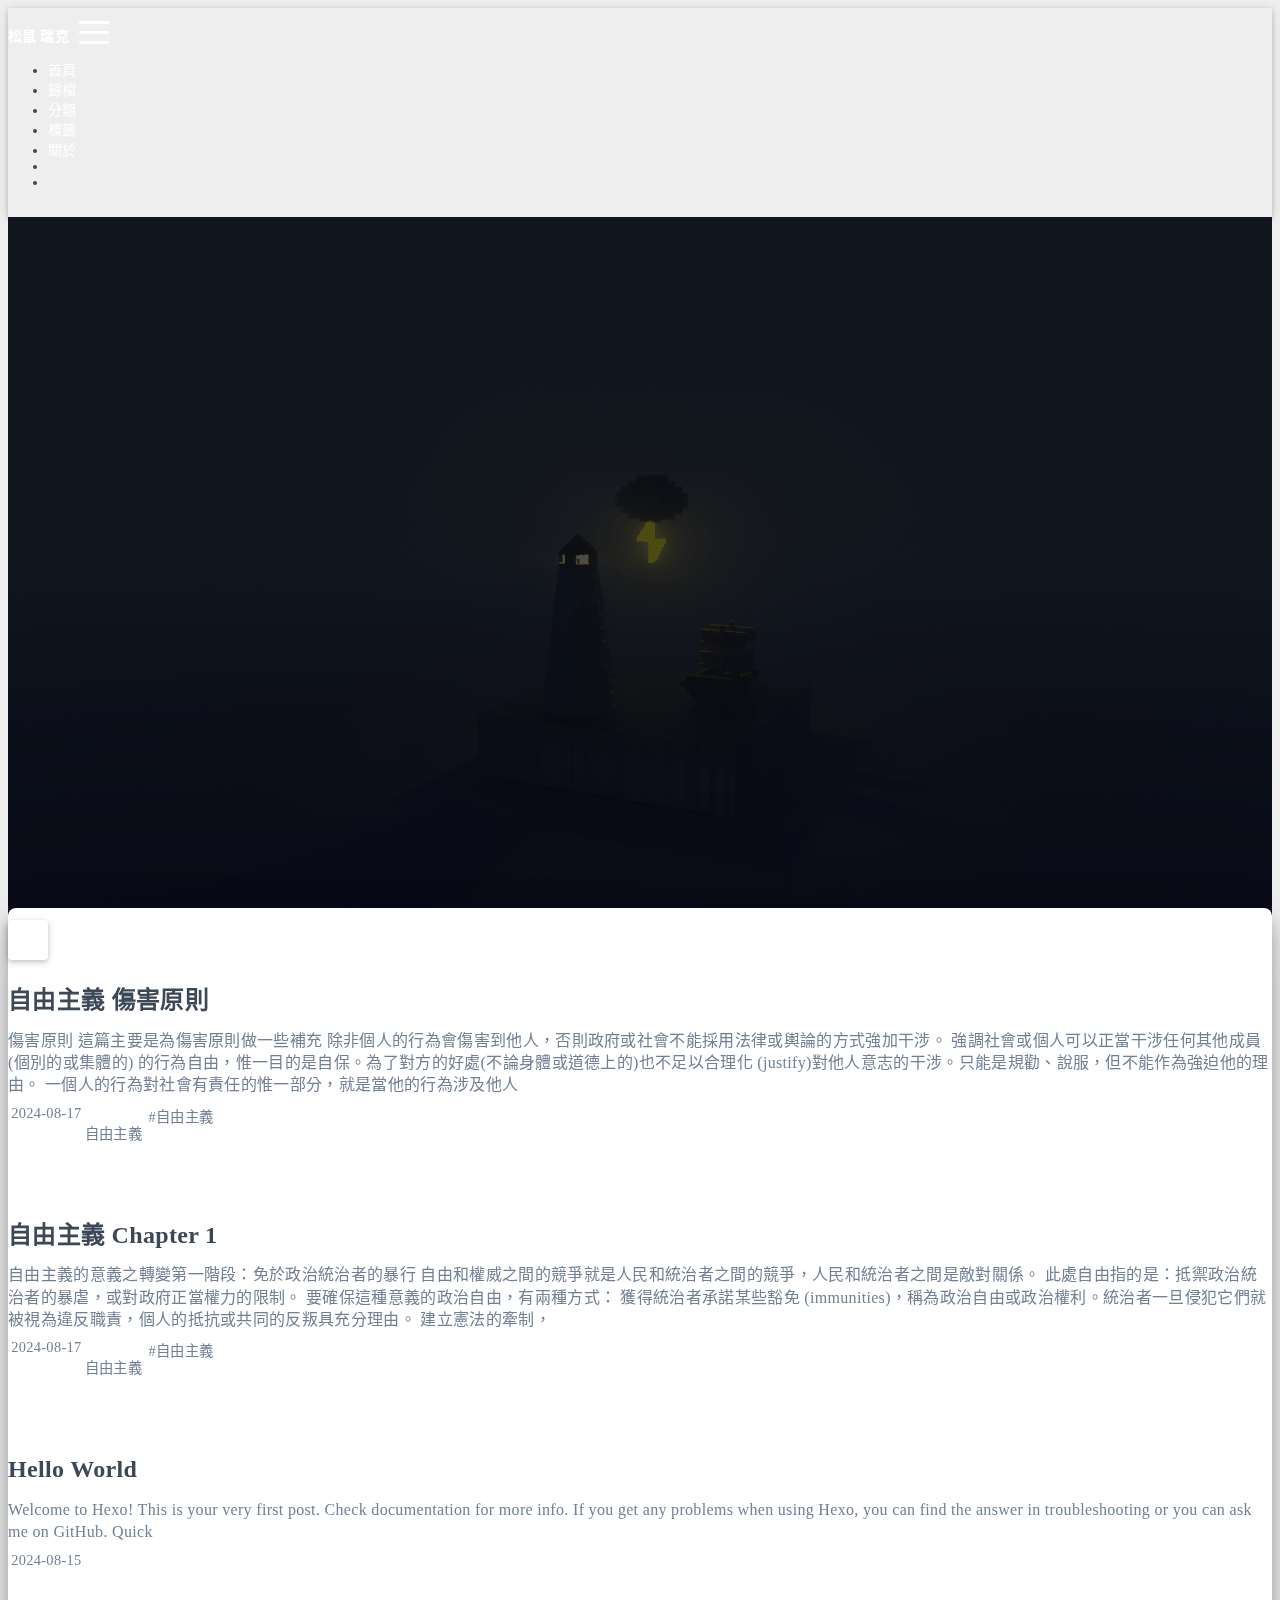
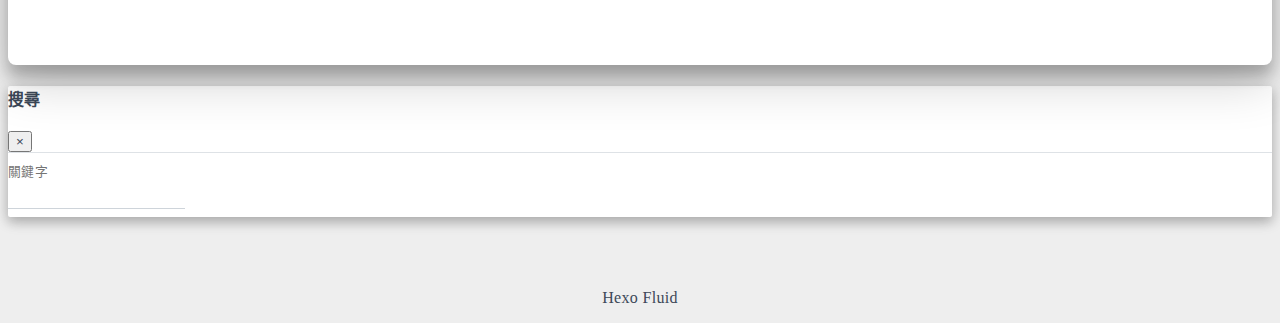
==== commit 9d4dad04: "Site updated: 2024-08-18 20:28:36" ====
--- a/index.html
+++ b/index.html
@@ -8,8 +8,8 @@
 <head>
   <meta charset="UTF-8">
 
-  <link rel="apple-touch-icon" sizes="76x76" href="/img/fluid.png">
-  <link rel="icon" href="/img/fluid.png">
+  <link rel="apple-touch-icon" sizes="76x76" href="/img/21.png">
+  <link rel="icon" href="/img/21.png">
   
 
   <meta name="viewport" content="width=device-width, initial-scale=1.0, maximum-scale=5.0, shrink-to-fit=no">
@@ -20,16 +20,16 @@
   <meta name="keywords" content="">
   
     <meta property="og:type" content="website">
-<meta property="og:title" content="Hexo">
+<meta property="og:title" content="James Blog">
 <meta property="og:url" content="https://james093023.github.io/index.html">
-<meta property="og:site_name" content="Hexo">
+<meta property="og:site_name" content="James Blog">
 <meta property="og:locale" content="zh_TW">
 <meta property="article:author" content="James Rick">
 <meta name="twitter:card" content="summary_large_image">
   
   
   
-  <title>Hexo</title>
+  <title>James Blog</title>
 
   <link  rel="stylesheet" href="https://lib.baomitu.com/twitter-bootstrap/4.6.1/css/bootstrap.min.css" />
 
@@ -87,7 +87,7 @@
   <nav id="navbar" class="navbar fixed-top  navbar-expand-lg navbar-dark scrolling-navbar">
   <div class="container">
     <a class="navbar-brand" href="/">
-      <strong>Fluid</strong>
+      <strong>松鼠 瑞克</strong>
     </a>
 
     <button id="navbar-toggler-btn" class="navbar-toggler" type="button" data-toggle="collapse"
@@ -185,11 +185,11 @@
 <div id="banner" class="banner" parallax=true
      style="background: url('/img/default.png') no-repeat center center; background-size: cover;">
   <div class="full-bg-img">
-    <div class="mask flex-center" style="background-color: rgba(0, 0, 0, 0.3)">
+    <div class="mask flex-center" style="background-color: rgba(0, 0, 0, 0.7)">
       <div class="banner-text text-center fade-in-up">
         <div class="h2">
           
-            <span id="subtitle" data-typed-text="An elegant Material-Design theme for Hexo"></span>
+            <span id="subtitle" data-typed-text="兄弟讓他煮"></span>
           
         </div>
 
@@ -220,6 +220,128 @@
               <div class="col-12 col-md-10 m-auto">
                 
 
+
+  <div class="row mx-auto index-card">
+    
+    
+    <article class="col-12 col-md-12 mx-auto index-info">
+      <h2 class="index-header">
+        
+        <a href="/2024/08/17/%E8%87%AA%E7%94%B1%E4%B8%BB%E7%BE%A9-%E5%82%B7%E5%AE%B3%E5%8E%9F%E5%89%87/" target="_self">
+          自由主義 傷害原則
+        </a>
+      </h2>
+
+      
+      <a class="index-excerpt index-excerpt__noimg" href="/2024/08/17/%E8%87%AA%E7%94%B1%E4%B8%BB%E7%BE%A9-%E5%82%B7%E5%AE%B3%E5%8E%9F%E5%89%87/" target="_self">
+        <div>
+          傷害原則 這篇主要是為傷害原則做一些補充  除非個人的行為會傷害到他人，否則政府或社會不能採用法律或輿論的方式強加干涉。 強調社會或個人可以正當干涉任何其他成員 (個別的或集體的) 的行為自由，惟一目的是自保。為了對方的好處(不論身體或道德上的)也不足以合理化 (justify)對他人意志的干涉。只能是規勸、說服，但不能作為強迫他的理由。 一個人的行為對社會有責任的惟一部分，就是當他的行為涉及他人
+        </div>
+      </a>
+
+      <div class="index-btm post-metas">
+        
+          <div class="post-meta mr-3">
+            <i class="iconfont icon-date"></i>
+            <time datetime="2024-08-17 22:05" pubdate>
+              2024-08-17
+            </time>
+          </div>
+        
+        
+          <div class="post-meta mr-3 d-flex align-items-center">
+            <i class="iconfont icon-category"></i>
+            
+
+<span class="category-chains">
+  
+  
+    
+      <span class="category-chain">
+        
+  <a href="/categories/%E8%87%AA%E7%94%B1%E4%B8%BB%E7%BE%A9/" class="category-chain-item">自由主義</a>
+  
+  
+
+      </span>
+    
+  
+</span>
+
+          </div>
+        
+        
+          <div class="post-meta">
+            <i class="iconfont icon-tags"></i>
+            
+              <a href="/tags/%E8%87%AA%E7%94%B1%E4%B8%BB%E7%BE%A9/">#自由主義</a>
+            
+          </div>
+        
+      </div>
+    </article>
+  </div>
+
+  <div class="row mx-auto index-card">
+    
+    
+    <article class="col-12 col-md-12 mx-auto index-info">
+      <h2 class="index-header">
+        
+        <a href="/2024/08/17/%E8%87%AA%E7%94%B1%E4%B8%BB%E7%BE%A9-Chapter-1/" target="_self">
+          自由主義 Chapter 1
+        </a>
+      </h2>
+
+      
+      <a class="index-excerpt index-excerpt__noimg" href="/2024/08/17/%E8%87%AA%E7%94%B1%E4%B8%BB%E7%BE%A9-Chapter-1/" target="_self">
+        <div>
+          自由主義的意義之轉變第一階段：免於政治統治者的暴行 自由和權威之間的競爭就是人民和統治者之間的競爭，人民和統治者之間是敵對關係。 此處自由指的是：抵禦政治統治者的暴虐，或對政府正當權力的限制。 要確保這種意義的政治自由，有兩種方式：  獲得統治者承諾某些豁免 (immunities)，稱為政治自由或政治權利。統治者一旦侵犯它們就被視為違反職責，個人的抵抗或共同的反叛具充分理由。  建立憲法的牽制，
+        </div>
+      </a>
+
+      <div class="index-btm post-metas">
+        
+          <div class="post-meta mr-3">
+            <i class="iconfont icon-date"></i>
+            <time datetime="2024-08-17 20:53" pubdate>
+              2024-08-17
+            </time>
+          </div>
+        
+        
+          <div class="post-meta mr-3 d-flex align-items-center">
+            <i class="iconfont icon-category"></i>
+            
+
+<span class="category-chains">
+  
+  
+    
+      <span class="category-chain">
+        
+  <a href="/categories/%E8%87%AA%E7%94%B1%E4%B8%BB%E7%BE%A9/" class="category-chain-item">自由主義</a>
+  
+  
+
+      </span>
+    
+  
+</span>
+
+          </div>
+        
+        
+          <div class="post-meta">
+            <i class="iconfont icon-tags"></i>
+            
+              <a href="/tags/%E8%87%AA%E7%94%B1%E4%B8%BB%E7%BE%A9/">#自由主義</a>
+            
+          </div>
+        
+      </div>
+    </article>
+  </div>
 
   <div class="row mx-auto index-card">
     
@@ -341,7 +463,37 @@
       }
       var text = subtitle.getAttribute('data-typed-text');
       
-        typing(text);
+        jQuery.ajax({
+          type: 'GET',
+          url: 'https://script.google.com/macros/s/AKfycbxejtLpHxDyVw06ViVCrAGI_0EkbbKEAWQfncIU9rFGd7LI0KkawUUy2mo2ryMSKAsa/exec',
+          headers: {},
+          dataType: 'json',
+          success: function(result) {
+            var apiText;
+            if (result) {
+              var keys = 'data'.split(',');
+              if (result instanceof Array) {
+                result = result[0];
+              }
+              for (const k of keys) {
+                var value = result[k];
+                if (typeof value === 'string') {
+                  apiText = value;
+                  break;
+                } else if (value instanceof Object) {
+                  result = value;
+                }
+              }
+            }
+            apiText ? typing(apiText) : typing(text);
+          },
+          error: function(xhr, status, error) {
+            if (error) {
+              console.error('Failed to request https://script.google.com/macros/s/AKfycbxejtLpHxDyVw06ViVCrAGI_0EkbbKEAWQfncIU9rFGd7LI0KkawUUy2mo2ryMSKAsa/exec:', error);
+            }
+            typing(text);
+          }
+        })
       
     })(window, document);
   </script>
--- a/css/main.css
+++ b/css/main.css
@@ -862,8 +862,8 @@
     --color-mode: "dark";
   }
   :root:not([data-user-color-scheme]) {
-    --body-bg-color: #181c27;
-    --board-bg-color: #252d38;
+    --body-bg-color: #0C0D09;
+    --board-bg-color: #2c2d2b;
     --text-color: #c4c6c9;
     --sec-text-color: #a7a9ad;
     --post-text-color: #c4c6c9;
@@ -872,7 +872,7 @@
     --link-hover-color: #30a9de;
     --link-hover-bg-color: #364151;
     --line-color: #435266;
-    --navbar-bg-color: #1f3144;
+    --navbar-bg-color: #4d4d4d;
     --navbar-text-color: #d0d0d0;
     --subtitle-color: #d0d0d0;
     --scrollbar-color: #687582;
@@ -900,8 +900,8 @@
 }
 @media not print {
   [data-user-color-scheme="dark"] {
-    --body-bg-color: #181c27;
-    --board-bg-color: #252d38;
+    --body-bg-color: #0C0D09;
+    --board-bg-color: #2c2d2b;
     --text-color: #c4c6c9;
     --sec-text-color: #a7a9ad;
     --post-text-color: #c4c6c9;
@@ -910,7 +910,7 @@
     --link-hover-color: #30a9de;
     --link-hover-bg-color: #364151;
     --line-color: #435266;
-    --navbar-bg-color: #1f3144;
+    --navbar-bg-color: #4d4d4d;
     --navbar-text-color: #d0d0d0;
     --subtitle-color: #d0d0d0;
     --scrollbar-color: #687582;
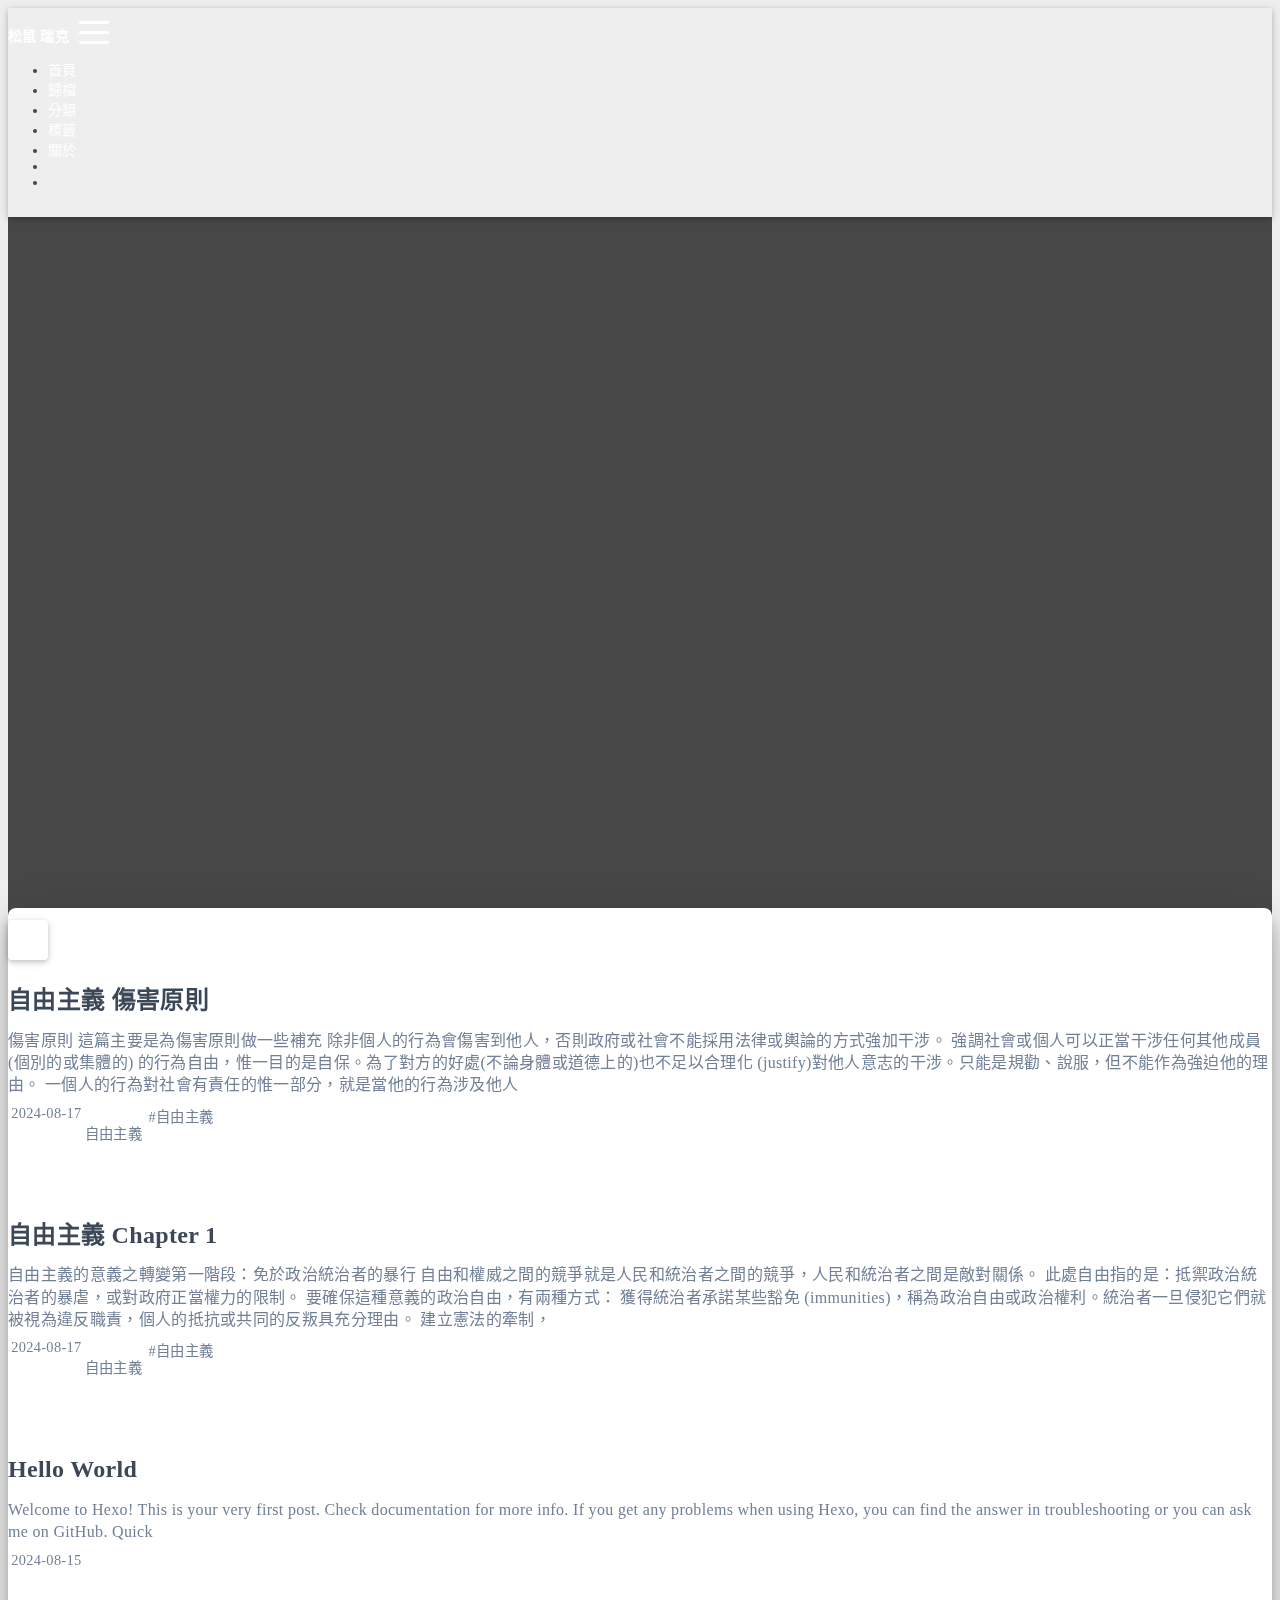
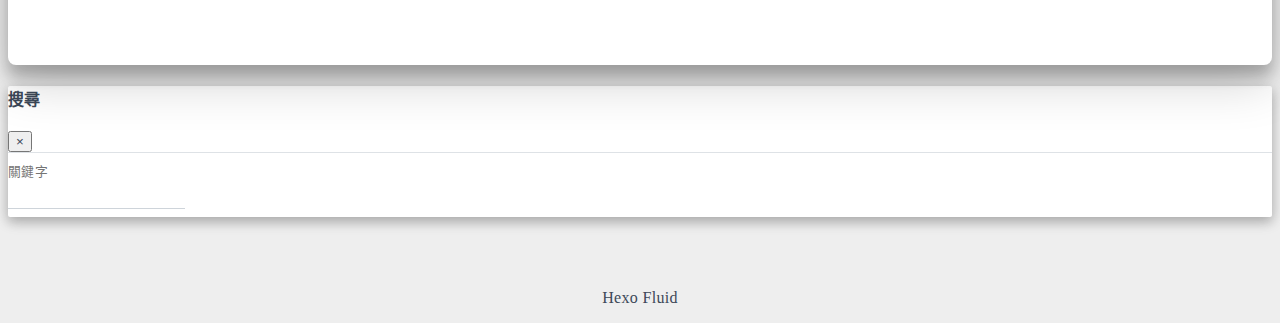
==== commit 58bdf1e6: "Site updated: 2024-08-18 20:35:10" ====
--- a/index.html
+++ b/index.html
@@ -183,7 +183,7 @@
   
 
 <div id="banner" class="banner" parallax=true
-     style="background: url('/img/default.png') no-repeat center center; background-size: cover;">
+     style="background: url('/img/background.png') no-repeat center center; background-size: cover;">
   <div class="full-bg-img">
     <div class="mask flex-center" style="background-color: rgba(0, 0, 0, 0.7)">
       <div class="banner-text text-center fade-in-up">
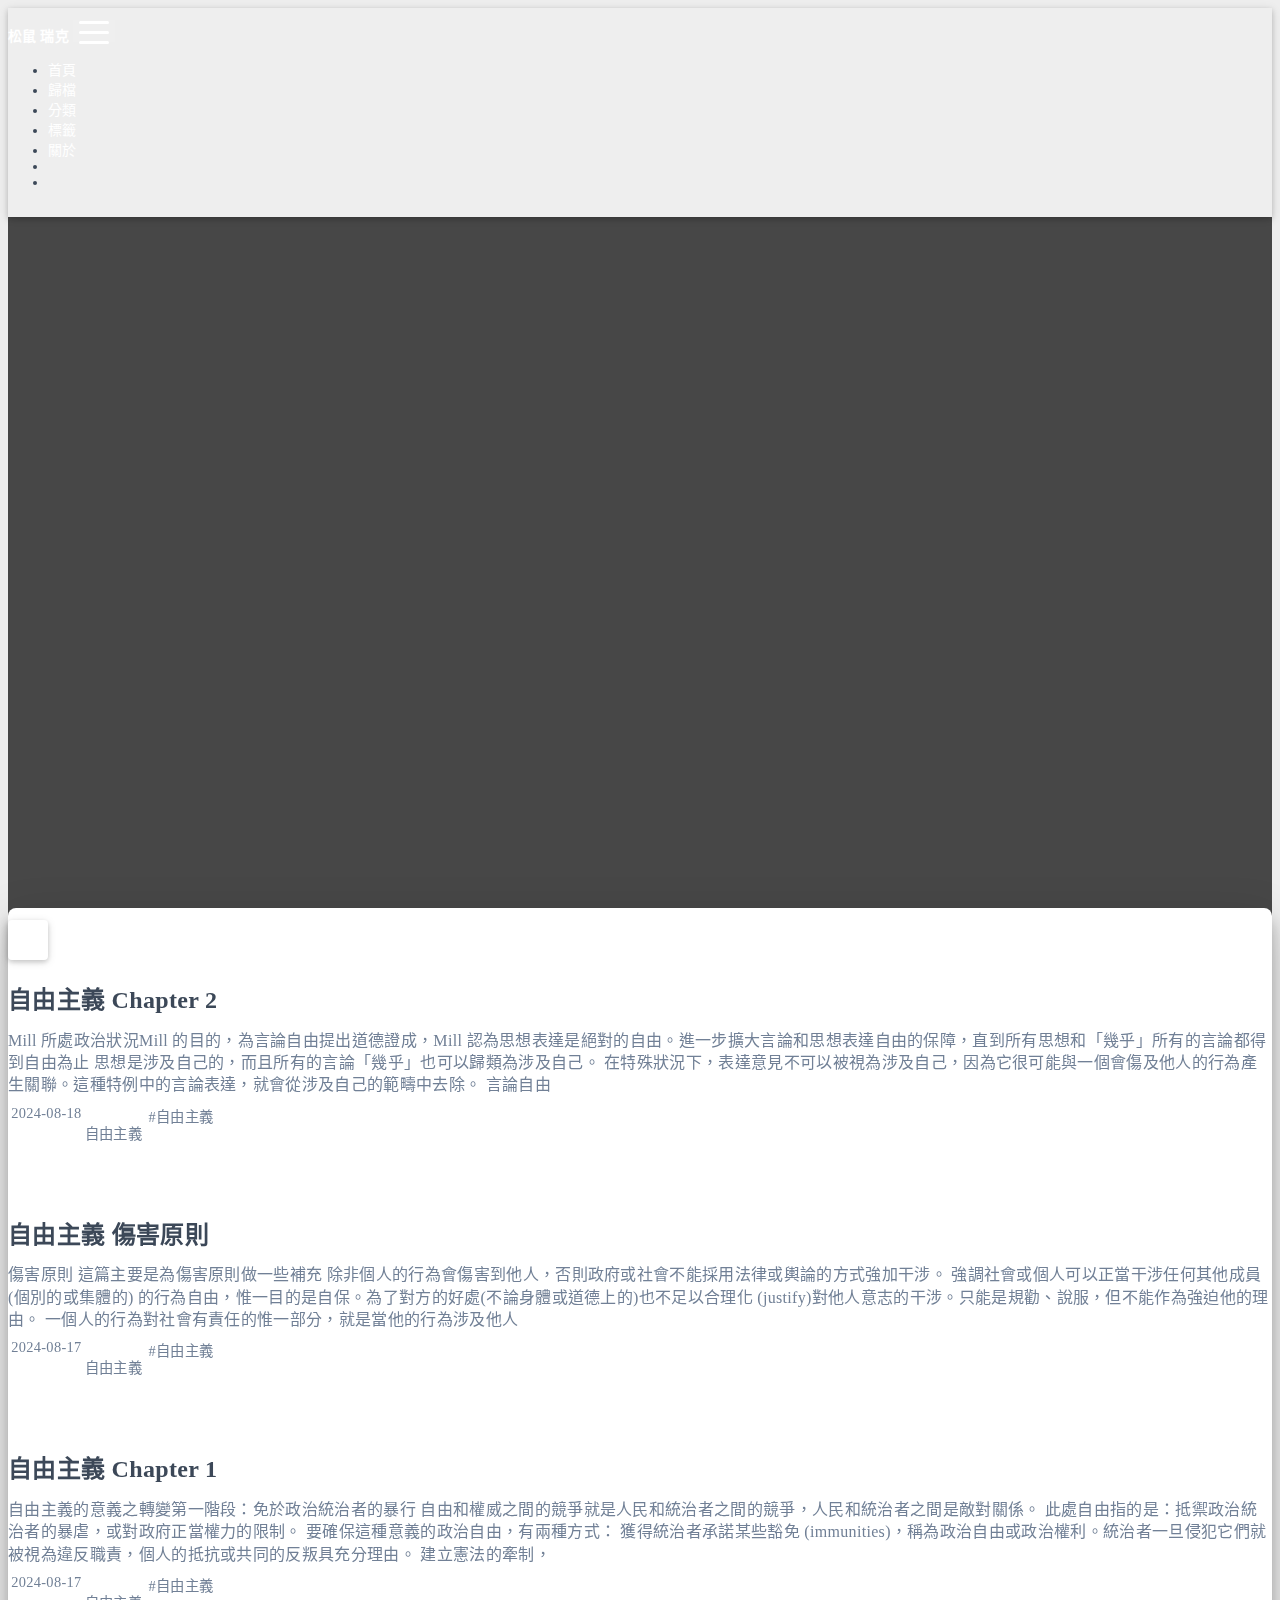
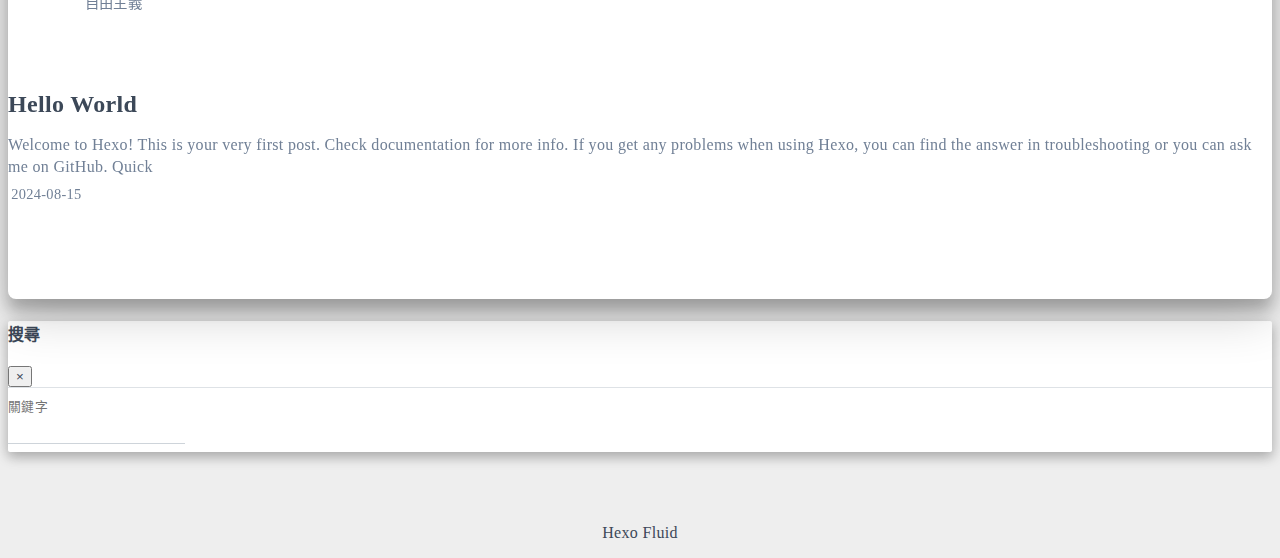
==== commit 50492cdf: "Site updated: 2024-08-19 01:05:56" ====
--- a/index.html
+++ b/index.html
@@ -220,6 +220,67 @@
               <div class="col-12 col-md-10 m-auto">
                 
 
+
+  <div class="row mx-auto index-card">
+    
+    
+    <article class="col-12 col-md-12 mx-auto index-info">
+      <h2 class="index-header">
+        
+        <a href="/2024/08/18/%E8%87%AA%E7%94%B1%E4%B8%BB%E7%BE%A9-Chapter-2/" target="_self">
+          自由主義 Chapter 2
+        </a>
+      </h2>
+
+      
+      <a class="index-excerpt index-excerpt__noimg" href="/2024/08/18/%E8%87%AA%E7%94%B1%E4%B8%BB%E7%BE%A9-Chapter-2/" target="_self">
+        <div>
+          Mill 所處政治狀況Mill 的目的，為言論自由提出道德證成，Mill 認為思想表達是絕對的自由。進一步擴大言論和思想表達自由的保障，直到所有思想和「幾乎」所有的言論都得到自由為止 思想是涉及自己的，而且所有的言論「幾乎」也可以歸類為涉及自己。  在特殊狀況下，表達意見不可以被視為涉及自己，因為它很可能與一個會傷及他人的行為產生關聯。這種特例中的言論表達，就會從涉及自己的範疇中去除。  言論自由
+        </div>
+      </a>
+
+      <div class="index-btm post-metas">
+        
+          <div class="post-meta mr-3">
+            <i class="iconfont icon-date"></i>
+            <time datetime="2024-08-18 23:00" pubdate>
+              2024-08-18
+            </time>
+          </div>
+        
+        
+          <div class="post-meta mr-3 d-flex align-items-center">
+            <i class="iconfont icon-category"></i>
+            
+
+<span class="category-chains">
+  
+  
+    
+      <span class="category-chain">
+        
+  <a href="/categories/%E8%87%AA%E7%94%B1%E4%B8%BB%E7%BE%A9/" class="category-chain-item">自由主義</a>
+  
+  
+
+      </span>
+    
+  
+</span>
+
+          </div>
+        
+        
+          <div class="post-meta">
+            <i class="iconfont icon-tags"></i>
+            
+              <a href="/tags/%E8%87%AA%E7%94%B1%E4%B8%BB%E7%BE%A9/">#自由主義</a>
+            
+          </div>
+        
+      </div>
+    </article>
+  </div>
 
   <div class="row mx-auto index-card">
     
